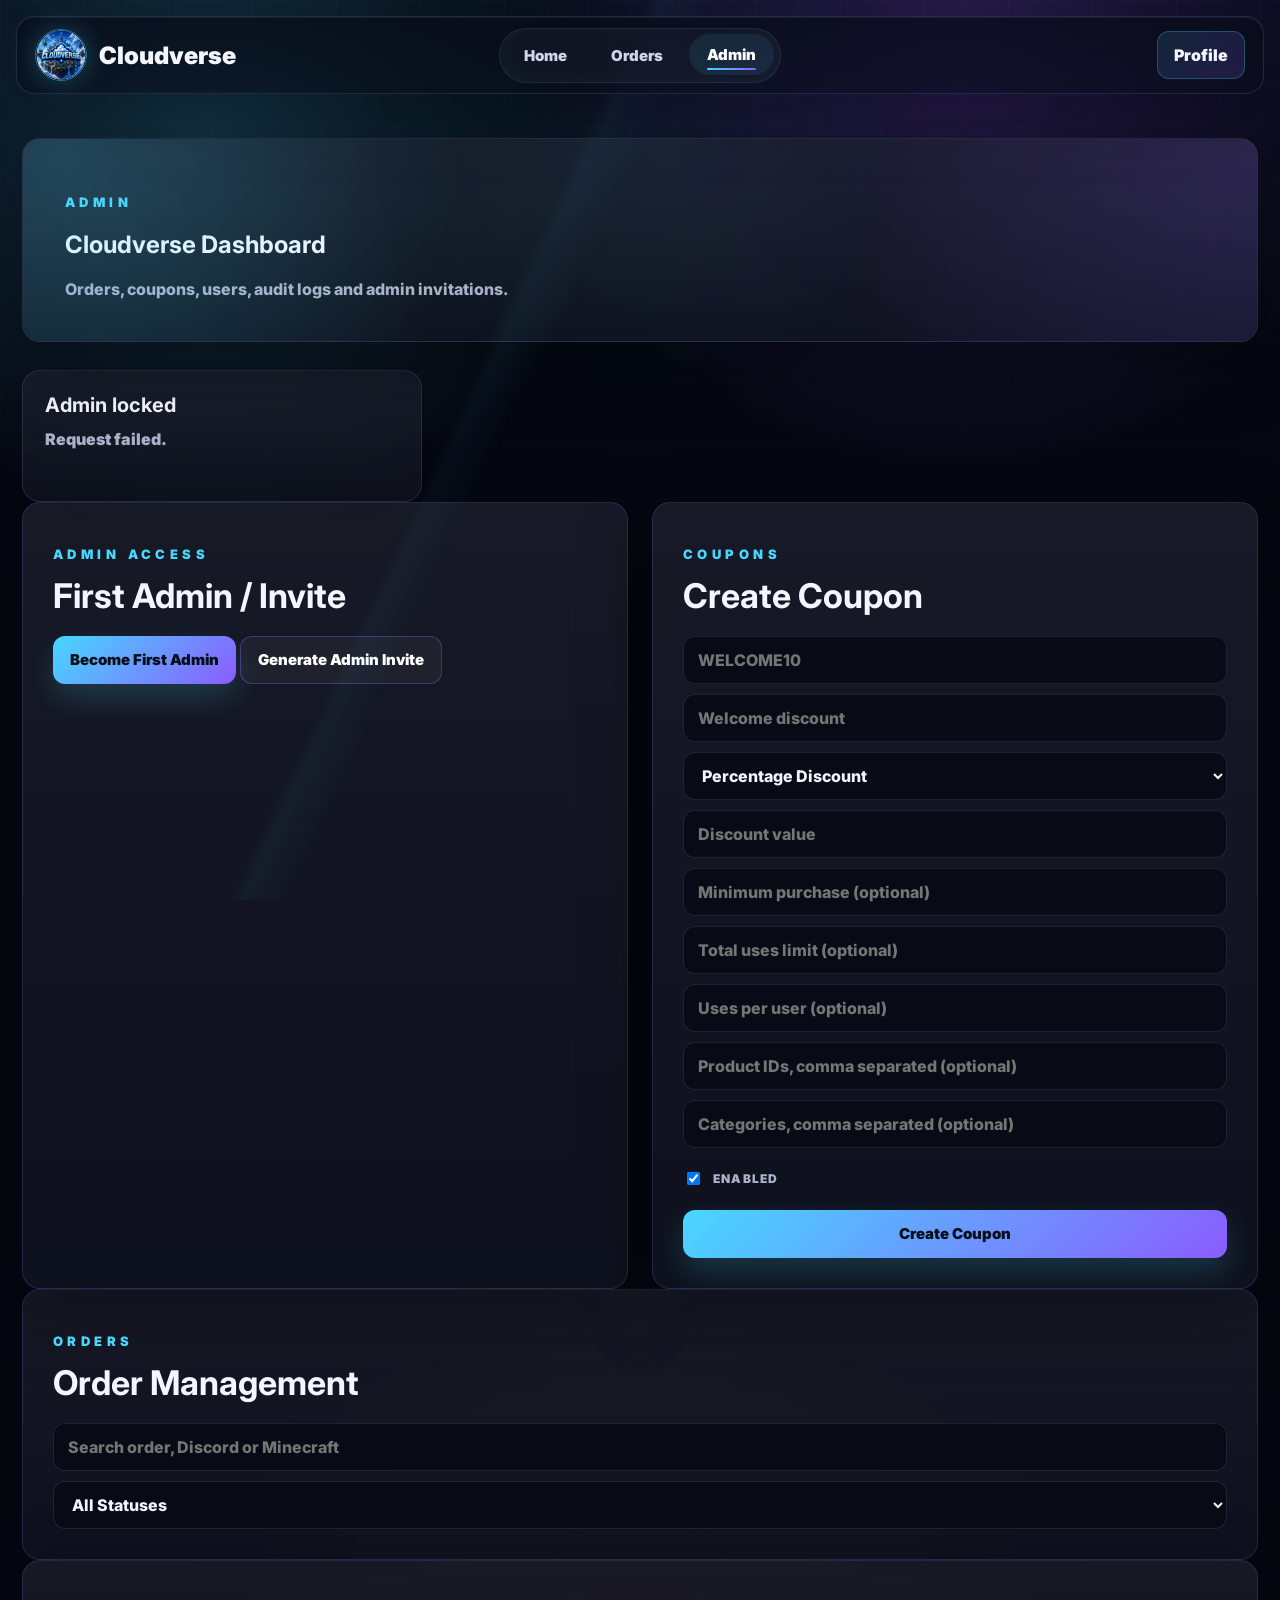
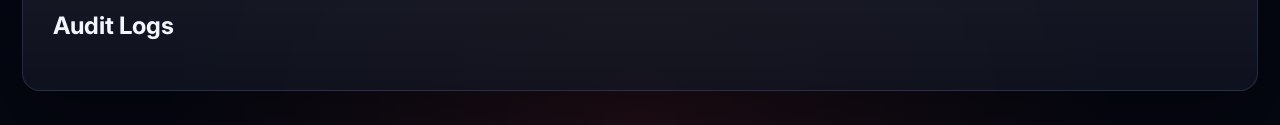
==== templates/admin.html @ 95e8208c "Add files via upload" ====
<!doctype html>
<html lang="en">
<head>
  <meta charset="utf-8">
  <meta name="viewport" content="width=device-width, initial-scale=1">
  <title>Cloudverse Admin</title>
  <link rel="preconnect" href="https://fonts.googleapis.com">
  <link rel="preconnect" href="https://fonts.gstatic.com" crossorigin>
  <link href="https://fonts.googleapis.com/css2?family=Inter:wght@500;700;800;900&display=swap" rel="stylesheet">
  <link rel="stylesheet" href="/static/styles.css?v=admin-1">
</head>
<body>
  <header class="topbar">
    <a class="brand" href="/"><img class="brand-logo" src="/static/assets/brand/cloudverse-logo-small.png" alt=""><span>Cloudverse</span></a>
    <nav class="nav-center"><a href="/">Home</a><a href="/orders">Orders</a><a class="active" href="/admin">Admin</a></nav>
    <div class="top-actions"><a class="cart-button" href="/profile">Profile</a></div>
  </header>
  <main class="profile-shell">
    <section class="profile-hero">
      <div>
        <p class="eyebrow">Admin</p>
        <h1>Cloudverse Dashboard</h1>
        <p class="profile-muted">Orders, coupons, users, audit logs and admin invitations.</p>
      </div>
    </section>
    <section class="future-grid" id="adminStats"></section>
    <section class="profile-grid">
      <article class="profile-panel">
        <div class="panel-head"><p class="panel-label">Admin Access</p><h2>First Admin / Invite</h2></div>
        <button class="primary-action" id="bootstrapAdmin">Become First Admin</button>
        <button class="ghost-action" id="createInvite">Generate Admin Invite</button>
        <p id="adminMessage" class="profile-muted"></p>
      </article>
      <article class="profile-panel">
        <div class="panel-head"><p class="panel-label">Coupons</p><h2>Create Coupon</h2></div>
        <form class="minecraft-form" id="couponForm">
          <input name="code" placeholder="WELCOME10" required>
          <input name="label" placeholder="Welcome discount" required>
          <select name="couponType" required>
            <option value="percentage">Percentage Discount</option>
            <option value="fixed">Fixed Rupees Discount</option>
            <option value="free_product">Free Product / Custom Discount</option>
          </select>
          <input name="value" type="number" min="0" placeholder="Discount value" required>
          <input name="minimumPurchase" type="number" min="0" placeholder="Minimum purchase (optional)">
          <input name="maxUses" type="number" min="1" placeholder="Total uses limit (optional)">
          <input name="maxUsesPerUser" type="number" min="1" placeholder="Uses per user (optional)">
          <input name="applicableProducts" placeholder="Product IDs, comma separated (optional)">
          <input name="applicableCategories" placeholder="Categories, comma separated (optional)">
          <label class="inline-check"><input name="enabled" type="checkbox" checked> Enabled</label>
          <button class="primary-action" type="submit">Create Coupon</button>
        </form>
      </article>
    </section>
    <section class="profile-panel">
      <div class="panel-head">
        <p class="panel-label">Orders</p>
        <h2>Order Management</h2>
      </div>
      <form class="minecraft-form admin-filter-bar" id="orderFilterForm">
        <input id="orderSearch" placeholder="Search order, Discord or Minecraft">
        <select id="orderStatusFilter">
          <option value="">All Statuses</option>
          <option value="pending">Pending</option>
          <option value="awaiting_staff">Awaiting Staff</option>
          <option value="paid">Paid</option>
          <option value="processing">Processing</option>
          <option value="completed">Completed</option>
          <option value="cancelled">Cancelled</option>
          <option value="refunded">Refunded</option>
        </select>
      </form>
      <div class="orders-list" id="adminOrders"></div>
    </section>
    <section class="profile-panel"><h2>Audit Logs</h2><div class="orders-list" id="auditLogs"></div></section>
  </main>
  <script src="/static/admin.js?v=admin-1"></script>
</body>
</html>
---- static/styles.css ----
:root {
  --bg: #050711;
  --panel: rgba(14, 18, 32, 0.86);
  --panel-2: rgba(20, 26, 44, 0.92);
  --line: rgba(138, 157, 255, 0.16);
  --line-strong: rgba(139, 109, 255, 0.34);
  --text: #f3f6ff;
  --muted: #a9b2c8;
  --blue: #48d7ff;
  --purple: #8b5cff;
  --violet: #c05cff;
  --green: #35f2ba;
  --gold: #ffd166;
  --red: #ff4d39;
  --radius: 14px;
  --shadow: 0 22px 70px rgba(0, 0, 0, 0.34);
}

* { box-sizing: border-box; }

html { scroll-behavior: smooth; }

body {
  margin: 0;
  min-height: 100vh;
  color: var(--text);
  font-family: Inter, system-ui, sans-serif;
  background:
    radial-gradient(circle at 16% 8%, rgba(72, 215, 255, 0.22), transparent 25rem),
    radial-gradient(circle at 75% 2%, rgba(139, 92, 255, 0.25), transparent 28rem),
    radial-gradient(circle at 50% 100%, rgba(255, 77, 57, 0.10), transparent 30rem),
    var(--bg);
  overflow-x: hidden;
}

body::before {
  content: "";
  position: fixed;
  inset: 0;
  pointer-events: none;
  background-image:
    linear-gradient(rgba(255,255,255,0.025) 1px, transparent 1px),
    linear-gradient(90deg, rgba(255,255,255,0.025) 1px, transparent 1px);
  background-size: 42px 42px;
  mask-image: linear-gradient(to bottom, rgba(0,0,0,0.8), transparent 74%);
}

body::after {
  content: "";
  position: fixed;
  inset: 0;
  pointer-events: none;
  background:
    radial-gradient(circle at 50% 16%, rgba(72,215,255,0.08), transparent 18rem),
    linear-gradient(115deg, transparent 0 38%, rgba(72,215,255,0.055) 39%, transparent 42% 100%);
  opacity: .8;
}

a { color: inherit; text-decoration: none; }

button, a {
  -webkit-tap-highlight-color: transparent;
}

.topbar {
  width: min(1500px, calc(100% - 32px));
  height: 78px;
  border: 1px solid rgba(138,157,255,0.18);
  border-radius: 18px;
  background: linear-gradient(180deg, rgba(8,12,25,0.78), rgba(8,12,25,0.58));
  backdrop-filter: blur(20px);
  display: grid;
  grid-template-columns: 1fr auto 1fr;
  align-items: center;
  padding: 0 18px;
  position: sticky;
  top: 16px;
  z-index: 10;
  margin: 16px auto 0;
  box-shadow: 0 18px 70px rgba(0,0,0,0.28), inset 0 1px 0 rgba(255,255,255,0.06);
}

.brand, .nav-center, .cart-button, .top-actions { display: flex; align-items: center; }

.brand { grid-column: 1; grid-row: 1; }
.nav-center { grid-column: 2; grid-row: 1; }
.top-actions { grid-column: 3; grid-row: 1; }

.brand {
  gap: 12px;
  font-size: 24px;
  font-weight: 900;
  letter-spacing: 0;
}

.logo-mark {
  width: 46px;
  height: 46px;
  position: relative;
  border-radius: 14px;
  background: linear-gradient(135deg, #65efff, #8061ff 48%, #ff4d39);
  box-shadow: 0 0 28px rgba(72, 215, 255, 0.22), 0 0 34px rgba(139, 92, 255, 0.28);
  display: grid;
  place-items: center;
  flex: 0 0 auto;
}

.logo-mark.small {
  width: 40px;
  height: 40px;
  border-radius: 12px;
}

.logo-cloud {
  position: absolute;
  width: 30px;
  height: 15px;
  border-radius: 999px;
  background: rgba(255,255,255,0.34);
  transform: translateY(-5px);
}

.logo-cloud::before,
.logo-cloud::after {
  content: "";
  position: absolute;
  bottom: 5px;
  border-radius: 50%;
  background: rgba(255,255,255,0.34);
}

.logo-cloud::before { width: 16px; height: 16px; left: 4px; }
.logo-cloud::after { width: 20px; height: 20px; right: 3px; }

.logo-core {
  z-index: 1;
  width: 28px;
  height: 28px;
  border-radius: 9px;
  display: grid;
  place-items: center;
  background: #071018;
  color: #66efff;
  font-weight: 900;
}

.brand-logo {
  width: 52px;
  max-width: 64px;
  height: auto;
  border-radius: 50%;
  border: 1px solid rgba(72,215,255,0.5);
  box-shadow: 0 0 26px rgba(72,215,255,0.26);
  flex: 0 0 auto;
}

.nav-center {
  gap: 8px;
  padding: 6px;
  border: 1px solid rgba(255,255,255,0.08);
  border-radius: 999px;
  background: rgba(255,255,255,0.035);
  box-shadow: inset 0 0 22px rgba(72,215,255,0.035);
}

.nav-center a {
  position: relative;
  color: #cfd6e9;
  font-weight: 900;
  font-size: 15px;
  padding: 11px 18px;
  border-radius: 999px;
  transition: color .2s ease, background .2s ease, transform .2s ease;
}

.nav-center a:hover,
.nav-center a.active {
  color: #fff;
  background: rgba(72,215,255,0.09);
  transform: translateY(-1px);
}

.nav-center a.active::after {
  content: "";
  position: absolute;
  left: 18px;
  right: 18px;
  bottom: 5px;
  height: 2px;
  border-radius: 99px;
  background: linear-gradient(90deg, var(--blue), var(--purple));
}

.menu-button {
  display: none;
  grid-column: 2;
  grid-row: 1;
  width: 44px;
  height: 44px;
  border: 1px solid var(--line);
  border-radius: 12px;
  background: rgba(255,255,255,0.045);
  color: var(--text);
  cursor: pointer;
}

.menu-button span {
  display: block;
  width: 20px;
  height: 2px;
  margin: 5px auto;
  border-radius: 99px;
  background: currentColor;
  transition: transform .2s ease, opacity .2s ease;
}

.menu-button.open span:nth-child(1) { transform: translateY(7px) rotate(45deg); }
.menu-button.open span:nth-child(2) { opacity: 0; }
.menu-button.open span:nth-child(3) { transform: translateY(-7px) rotate(-45deg); }

.top-actions {
  justify-self: end;
  gap: 12px;
  align-items: center;
}

.auth-menu {
  position: relative;
  display: flex;
  align-items: center;
}

.login-button[hidden],
.user-button[hidden],
.user-dropdown[hidden] {
  display: none !important;
}

.login-button,
.user-button {
  min-height: 50px;
  border: 1px solid rgba(139,92,255,0.32);
  border-radius: 12px;
  background: rgba(255,255,255,0.045);
  color: var(--text);
  display: inline-flex;
  align-items: center;
  justify-content: center;
  gap: 12px;
  padding: 0 14px;
  font: inherit;
  font-weight: 900;
  line-height: 1;
  white-space: nowrap;
  cursor: pointer;
  transition: transform .2s ease, border-color .2s ease, box-shadow .2s ease, background .2s ease;
}

.login-button:hover,
.user-button:hover,
.user-button.open {
  transform: translateY(-2px);
  border-color: rgba(72,215,255,0.52);
  background: rgba(72,215,255,0.08);
  box-shadow: 0 0 28px rgba(139,92,255,0.18);
}

.user-button img {
  width: 42px;
  height: 42px;
  border-radius: 50%;
  object-fit: cover;
  border: 1px solid rgba(72,215,255,0.46);
  flex: 0 0 auto;
}

#userName {
  display: inline-flex;
  align-items: center;
  max-width: 170px;
  overflow: hidden;
  text-overflow: ellipsis;
  line-height: 1;
}

.dropdown-caret {
  width: 8px;
  height: 8px;
  flex: 0 0 auto;
  border-right: 2px solid currentColor;
  border-bottom: 2px solid currentColor;
  transform: rotate(45deg) translateY(-1px);
  opacity: .8;
}

.user-dropdown {
  position: absolute;
  top: calc(100% + 10px);
  right: 0;
  min-width: 170px;
  border: 1px solid var(--line);
  border-radius: 12px;
  background: rgba(10,14,28,0.98);
  box-shadow: var(--shadow);
  padding: 8px;
  z-index: 12;
}

.user-dropdown a {
  display: flex;
  align-items: center;
  justify-content: space-between;
  gap: 14px;
  padding: 11px 12px;
  border-radius: 9px;
  color: #dce5ff;
  font-weight: 900;
  transition: background .2s ease, color .2s ease;
}

.user-dropdown a:hover {
  background: rgba(72,215,255,0.10);
  color: #fff;
}

.user-dropdown span {
  color: var(--muted);
  font-size: 11px;
  text-transform: uppercase;
  letter-spacing: .08em;
}

.cart-button {
  justify-self: end;
  gap: 10px;
  border: 1px solid rgba(72,215,255,0.26);
  background: linear-gradient(135deg, rgba(72,215,255,0.12), rgba(139,92,255,0.18));
  color: var(--text);
  border-radius: 12px;
  min-height: 48px;
  padding: 0 16px;
  font: inherit;
  font-weight: 900;
  cursor: pointer;
  box-shadow: 0 0 0 rgba(72,215,255,0);
  transition: transform .2s ease, box-shadow .2s ease, border-color .2s ease;
}

.cart-button:hover {
  transform: translateY(-2px);
  border-color: rgba(72,215,255,0.56);
  box-shadow: 0 0 28px rgba(72,215,255,0.18);
}

.cart-icon {
  width: 22px;
  height: 18px;
  border: 2px solid currentColor;
  border-top: 0;
  border-radius: 0 0 4px 4px;
  position: relative;
}

.cart-icon::before {
  content: "";
  position: absolute;
  left: -4px;
  top: -7px;
  width: 12px;
  height: 8px;
  border-top: 2px solid currentColor;
  border-left: 2px solid currentColor;
  transform: skewX(18deg);
}

.cart-icon::after {
  content: "";
  position: absolute;
  left: 3px;
  right: 3px;
  bottom: -7px;
  height: 4px;
  background:
    radial-gradient(circle at left center, currentColor 0 2px, transparent 2.5px),
    radial-gradient(circle at right center, currentColor 0 2px, transparent 2.5px);
}

main {
  max-width: 1580px;
  margin: 0 auto;
  padding: 34px 22px 34px;
  animation: pageIn .55s ease both;
}

.hero {
  position: relative;
  min-height: 64vh;
  display: grid;
  grid-template-columns: 1fr;
  gap: clamp(24px, 4vw, 58px);
  align-items: center;
  justify-items: center;
  text-align: center;
  margin-bottom: 34px;
  padding: clamp(40px, 6vw, 74px);
  border: 1px solid var(--line);
  border-radius: 22px;
  overflow: hidden;
  background:
    linear-gradient(180deg, rgba(8,12,24,0.94), rgba(7,11,23,0.78)),
    radial-gradient(circle at 50% 28%, rgba(72,215,255,0.17), transparent 19rem),
    radial-gradient(circle at 65% 60%, rgba(139,92,255,0.12), transparent 21rem);
  box-shadow: var(--shadow);
}

.hero::before {
  content: "";
  position: absolute;
  inset: -45%;
  background:
    conic-gradient(from 90deg, transparent, rgba(72,215,255,0.14), transparent, rgba(139,92,255,0.18), transparent);
  animation: heroSpin 18s linear infinite;
}

.hero::after {
  content: "";
  position: absolute;
  inset: 0;
  background:
    linear-gradient(108deg, transparent 0 36%, rgba(72,215,255,0.13) 37%, transparent 39% 100%),
    linear-gradient(78deg, transparent 0 62%, rgba(139,92,255,0.10) 63%, transparent 65% 100%),
    linear-gradient(90deg, rgba(255,255,255,0.055) 1px, transparent 1px),
    linear-gradient(rgba(255,255,255,0.05) 1px, transparent 1px);
  background-size: 56px 56px;
  opacity: 0.22;
  animation: lightSweep 7s ease-in-out infinite;
}

.hero-content {
  position: relative;
  z-index: 1;
  max-width: 870px;
  animation: fadeUp .65s ease .08s both;
}

.hero-logo-wrap {
  position: relative;
  z-index: 1;
  width: 128px;
  max-width: 128px;
  display: inline-grid;
  place-items: center;
  animation: floatLogo 5.8s ease-in-out infinite;
  margin-bottom: 10px;
  order: -1;
}

.hero-logo-wrap::before {
  content: "";
  position: absolute;
  width: 148px;
  max-width: 148px;
  aspect-ratio: 1;
  border-radius: 50%;
  background: radial-gradient(circle, rgba(72,215,255,0.34), rgba(139,92,255,0.12) 45%, transparent 70%);
  filter: blur(18px);
  animation: logoGlow 3.8s ease-in-out infinite;
}

.hero-logo {
  position: relative;
  width: 128px;
  max-width: 128px;
  height: auto;
  object-fit: contain;
  border-radius: 50%;
  box-shadow: 0 0 24px rgba(72,215,255,0.22), 0 16px 42px rgba(0,0,0,0.24);
}

.eyebrow, .panel-label {
  color: var(--blue);
  text-transform: uppercase;
  letter-spacing: 0.34em;
  font-size: 13px;
  font-weight: 900;
}

.hero h1 {
  margin: 10px 0 14px;
  font-size: clamp(42px, 5.8vw, 72px);
  line-height: 0.98;
  letter-spacing: 0;
}

.hero-copy {
  color: #c2c9dc;
  font-size: clamp(17px, 2vw, 22px);
  line-height: 1.55;
  margin: 0;
  max-width: 780px;
}

.cloud-particles {
  position: absolute;
  inset: 0;
  pointer-events: none;
  overflow: hidden;
  z-index: 1;
}

.cloud-particles span {
  position: absolute;
  width: 5px;
  height: 5px;
  border-radius: 50%;
  background: rgba(72,215,255,0.64);
  box-shadow: 0 0 18px rgba(72,215,255,0.7);
  animation: particleFloat 7s ease-in-out infinite;
}

.cloud-particles span:nth-child(1) { left: 12%; top: 28%; animation-delay: 0s; }
.cloud-particles span:nth-child(2) { left: 26%; top: 72%; animation-delay: 1.2s; }
.cloud-particles span:nth-child(3) { right: 18%; top: 32%; animation-delay: 2.1s; }
.cloud-particles span:nth-child(4) { right: 30%; bottom: 18%; animation-delay: 3s; }

.primary-action,
.ghost-action {
  position: relative;
  overflow: hidden;
}

.primary-action:hover,
.ghost-action:hover {
  transform: translateY(-2px);
  box-shadow: 0 0 34px rgba(139,92,255,0.22);
}

.layout {
  display: grid;
  grid-template-columns: 310px 1fr;
  gap: 30px;
}

.sidebar {
  display: flex;
  flex-direction: column;
  gap: 18px;
  animation: fadeUp .65s ease .14s both;
}

.feature-card {
  min-height: 124px;
  border: 1px solid rgba(255,255,255,0.12);
  border-radius: var(--radius);
  color: #fff;
  background:
    linear-gradient(135deg, rgba(72,215,255,0.13), rgba(139,92,255,0.20)),
    #101525;
  box-shadow: inset 0 0 38px rgba(255,255,255,0.035), 0 18px 45px rgba(0,0,0,0.2);
  cursor: pointer;
  text-align: center;
  transition: transform .2s ease, border-color .2s ease, box-shadow .2s ease;
}

.feature-card span {
  display: block;
  color: #fff;
  text-shadow: 0 4px 0 rgba(0,0,0,0.22), 0 0 18px rgba(72,215,255,0.18);
  font-size: clamp(32px, 4vw, 44px);
  line-height: 1;
  font-weight: 900;
  text-transform: uppercase;
}

.feature-card:nth-child(2) { background: linear-gradient(135deg, rgba(255,209,102,0.2), rgba(72,215,255,0.18)), #101525; }
.feature-card:nth-child(3) { background: linear-gradient(135deg, rgba(139,92,255,0.26), rgba(255,77,57,0.16)), #101525; }

.feature-card:hover,
.feature-card.active {
  transform: translateY(-3px);
  border-color: rgba(72,215,255,0.46);
  box-shadow: 0 22px 56px rgba(72,215,255,0.11), inset 0 0 44px rgba(255,255,255,0.05);
}

.content {
  min-width: 0;
  animation: fadeUp .65s ease .2s both;
}

.section-head {
  display: flex;
  align-items: end;
  justify-content: space-between;
  margin-bottom: 18px;
}

.section-head h2 {
  font-size: clamp(28px, 3vw, 38px);
  margin: 0;
}

.section-head span {
  color: #96a1bd;
  font-weight: 800;
}

.products {
  display: grid;
  grid-template-columns: repeat(3, minmax(0, 1fr));
  gap: 22px;
}

.product-card {
  position: relative;
  overflow: hidden;
  cursor: pointer;
  border: 1px solid rgba(138,157,255,0.18);
  border-radius: var(--radius);
  background: linear-gradient(180deg, rgba(255,255,255,0.055), rgba(255,255,255,0.018));
  box-shadow: 0 18px 48px rgba(0,0,0,0.24), inset 0 1px 0 rgba(255,255,255,0.04);
  transition: transform .22s ease, border-color .22s ease, box-shadow .22s ease;
}

.product-card::before {
  content: "";
  position: absolute;
  inset: 0;
  pointer-events: none;
  background: linear-gradient(135deg, rgba(72,215,255,0.12), transparent 38%, rgba(139,92,255,0.12));
  opacity: 0;
  transition: opacity .22s ease;
  z-index: 1;
}

.product-card:hover {
  transform: translateY(-8px);
  border-color: rgba(72,215,255,0.42);
  box-shadow: 0 30px 80px rgba(0,0,0,0.34), 0 0 42px rgba(139,92,255,0.12);
}

.product-card:hover::before { opacity: 1; }

.product-badge {
  position: absolute;
  z-index: 2;
  top: 14px;
  left: 14px;
  padding: 7px 10px;
  border-radius: 999px;
  background: linear-gradient(135deg, var(--gold), #ff8d4d);
  color: #11131d;
  font-size: 12px;
  font-weight: 900;
  text-transform: uppercase;
  letter-spacing: 0.06em;
  box-shadow: 0 12px 28px rgba(0,0,0,0.24);
}

.product-badge.badge-sale {
  background: linear-gradient(135deg, var(--green), var(--blue));
}

.product-badge.badge-limited {
  background: linear-gradient(135deg, var(--purple), var(--violet));
  color: #fff;
}

.product-badge.badge-new {
  background: linear-gradient(135deg, var(--blue), #e7fbff);
}

.product-badge.badge-popular {
  background: linear-gradient(135deg, var(--gold), #ff8d4d);
}

.art {
  height: 282px;
  background:
    radial-gradient(circle at 50% 18%, rgba(72,215,255,0.16), transparent 36%),
    linear-gradient(180deg, #1a2030, #101421);
  display: grid;
  place-items: center;
  position: relative;
  overflow: hidden;
}

.art::after {
  content: "";
  position: absolute;
  inset: auto 12% 0;
  height: 42px;
  background: radial-gradient(ellipse, rgba(72,215,255,0.18), transparent 68%);
  filter: blur(10px);
}

.product-image {
  max-width: 88%;
  max-height: 240px;
  object-fit: contain;
  filter: drop-shadow(0 26px 30px rgba(0,0,0,0.46));
  transition: transform .25s ease;
}

.product-card:hover .product-image { transform: scale(1.04); }

.product-image.coins { max-height: 210px; }
.product-image.warrior { max-height: 255px; }

.product-image.champion,
.product-image.radiant,
.product-image.daddy,
.product-image.custom {
  width: 100%;
  height: 100%;
  max-width: none;
  max-height: none;
  object-fit: cover;
}

.rank-badge {
  width: 168px;
  height: 168px;
  border-radius: 28px;
  display: grid;
  place-items: center;
  transform: rotate(-8deg);
  box-shadow: 0 26px 50px rgba(0,0,0,0.34), inset 0 -20px 40px rgba(0,0,0,0.22);
}

.rank-badge::after {
  content: attr(data-text);
  font-size: 34px;
  font-weight: 900;
  color: #fff;
  text-shadow: 0 5px 0 rgba(0,0,0,0.22);
}

.warrior { background: linear-gradient(135deg, #737b8f, #2ff0b5); }
.champion { background: linear-gradient(135deg, #ff321f, #ffbe45); }
.radiant { background: linear-gradient(135deg, #7c4dff, #35f4ff); }
.daddy { background: linear-gradient(135deg, #ffde59, #ff321f); }
.custom { background: linear-gradient(135deg, #ffffff, #7c4dff 45%, #ff321f); }
.coins { background: linear-gradient(135deg, #ffbd2f, #7b4b07); }

.product-info {
  position: relative;
  z-index: 2;
  padding: 23px;
}

.product-info h3 {
  margin: 0 0 10px;
  font-size: 22px;
  line-height: 1.15;
}

.product-info p {
  margin: 0 0 24px;
  color: var(--muted);
  line-height: 1.5;
}

.price-row {
  display: flex;
  align-items: center;
  gap: 12px;
}

.price-row strong { color: var(--green); font-size: 21px; }
.price-row span { color: #8e98b2; font-weight: 900; }

.footer {
  max-width: 1580px;
  margin: 40px auto 0;
  padding: 34px 22px 42px;
  border: 1px solid var(--line);
  border-radius: 22px 22px 0 0;
  background: linear-gradient(180deg, rgba(12,17,33,0.74), rgba(7,10,20,0.86));
  display: grid;
  grid-template-columns: 1.4fr .8fr .8fr 1fr;
  align-items: start;
  gap: 26px;
  color: #9ca8c3;
}

.footer-brand {
  display: flex;
  align-items: center;
  gap: 14px;
}

.footer-brand strong {
  display: block;
  color: var(--text);
  font-size: 20px;
}

.footer-brand p {
  margin: 4px 0 0;
  color: var(--muted);
}

.footer-column,
.server-ip {
  display: grid;
  gap: 10px;
}

.footer-column h3,
.server-ip h3 {
  margin: 0 0 4px;
  color: var(--text);
  font-size: 14px;
  text-transform: uppercase;
  letter-spacing: .14em;
}

.footer-column a {
  color: var(--muted);
  font-weight: 800;
  transition: color .2s ease, transform .2s ease;
}

.footer-column a:hover {
  color: #fff;
  transform: translateX(3px);
}

.copyright {
  grid-column: 1 / -1;
  margin: 0;
  color: #7f8aa4;
  font-size: 14px;
}

.ip-box {
  display: grid;
  grid-template-columns: 1fr auto;
  gap: 8px;
  border: 1px solid var(--line);
  border-radius: 12px;
  background: rgba(255,255,255,0.04);
  padding: 8px;
}

.ip-box code {
  display: flex;
  align-items: center;
  color: var(--blue);
  font-weight: 900;
  overflow: hidden;
  text-overflow: ellipsis;
}

.ip-box button {
  min-height: 36px;
  border: 1px solid rgba(72,215,255,0.28);
  border-radius: 9px;
  background: rgba(72,215,255,0.10);
  color: #fff;
  font: inherit;
  font-weight: 900;
  cursor: pointer;
}

#copyIpMessage {
  min-height: 18px;
  margin: 0;
  color: var(--green);
  font-size: 13px;
}

.modal-backdrop {
  position: fixed;
  inset: 0;
  background: rgba(0,0,0,0.72);
  backdrop-filter: blur(5px);
  z-index: 20;
  transition: opacity .22s ease;
}

.modal {
  position: fixed;
  z-index: 21;
  left: 50%;
  top: 50%;
  transform: translate(-50%, -50%);
  width: min(940px, calc(100vw - 28px));
  max-height: calc(100vh - 40px);
  overflow: auto;
  background: #0f1423;
  border: 1px solid var(--line-strong);
  border-radius: 18px;
  display: grid;
  grid-template-columns: 360px 1fr;
  box-shadow: var(--shadow);
  animation: modalIn .18s ease both;
}

.small-modal {
  display: block;
  width: min(660px, calc(100vw - 28px));
  padding: 30px;
}

.cart-drawer {
  position: fixed;
  z-index: 21;
  top: 0;
  right: 0;
  width: min(460px, 100vw);
  height: 100vh;
  padding: 28px;
  overflow: auto;
  background:
    linear-gradient(180deg, rgba(16,23,43,0.98), rgba(8,11,22,0.98)),
    #0c1020;
  border-left: 1px solid var(--line-strong);
  box-shadow: -28px 0 80px rgba(0,0,0,0.45);
  animation: cartSlideIn .24s ease both;
}

.cart-drawer[hidden] {
  display: none;
}

.cart-drawer-head {
  padding-right: 44px;
}

.cart-drawer h2 {
  margin: 6px 0 18px;
  font-size: 34px;
}

.modal[hidden], .modal-backdrop[hidden] { display: none; }

.modal-close {
  position: absolute;
  top: 12px;
  right: 12px;
  width: 38px;
  height: 38px;
  border-radius: 10px;
  border: 1px solid var(--line);
  background: rgba(255,255,255,0.055);
  color: #fff;
  font-size: 24px;
  cursor: pointer;
  transition: transform .2s ease, border-color .2s ease;
}

.modal-close:hover {
  transform: rotate(6deg);
  border-color: rgba(72,215,255,0.42);
}

.modal-art {
  min-height: 360px;
  display: grid;
  place-items: center;
  background: radial-gradient(circle at 50% 18%, rgba(72,215,255,0.14), transparent 42%), #151b2b;
}

.modal-body { padding: 38px; }
.modal-body h2 { margin: 0 0 12px; font-size: 36px; line-height: 1.05; }
.modal-body p { color: var(--muted); line-height: 1.55; }
.modal-body li { margin: 10px 0; color: #dbe2f4; }

.price-line {
  display: flex;
  gap: 16px;
  align-items: baseline;
  margin: 24px 0;
}

.price-line strong { color: var(--green); font-size: 28px; }
.price-line span { color: #a4aec8; font-weight: 900; }

.modal-actions { display: flex; gap: 12px; flex-wrap: wrap; }

.primary-action, .ghost-action {
  display: inline-flex;
  align-items: center;
  justify-content: center;
  min-height: 48px;
  border-radius: 12px;
  padding: 0 17px;
  font-weight: 900;
  font-family: inherit;
  font-size: 15px;
  cursor: pointer;
  transition: transform .2s ease, box-shadow .2s ease, border-color .2s ease;
}

.primary-action {
  background: linear-gradient(135deg, var(--blue), var(--purple));
  color: #071018;
  border: 0;
  box-shadow: 0 14px 30px rgba(72,215,255,0.18);
}

.ghost-action {
  border: 1px solid var(--line-strong);
  color: #fff;
  background: rgba(255,255,255,0.045);
}

.primary-action:disabled { opacity: 0.48; cursor: not-allowed; }

.cart-items {
  display: grid;
  gap: 10px;
  margin: 18px 0;
}

.cart-line {
  display: grid;
  grid-template-columns: 64px 1fr;
  align-items: center;
  gap: 12px;
  border: 1px solid var(--line);
  border-radius: 12px;
  padding: 13px;
  background: rgba(255,255,255,0.04);
}

.cart-line-image {
  width: 64px;
  height: 64px;
  border-radius: 12px;
  object-fit: cover;
  background: #151b2b;
  border: 1px solid rgba(255,255,255,0.08);
}

.cart-line-info {
  min-width: 0;
}

.cart-line strong,
.cart-line span { display: block; }

.cart-line span,
.cart-note,
.coupon-message,
.empty-cart { color: var(--muted); }

.cart-line-actions {
  grid-column: 1 / -1;
  display: flex;
  gap: 8px;
  flex-wrap: wrap;
  justify-content: end;
}

.cart-line-actions button {
  min-height: 32px;
  border: 1px solid var(--line);
  border-radius: 9px;
  background: rgba(255,255,255,0.055);
  color: var(--text);
  font: inherit;
  font-weight: 900;
  cursor: pointer;
}

.cart-line-actions span {
  min-width: 34px;
  min-height: 32px;
  display: inline-flex;
  align-items: center;
  justify-content: center;
  border-radius: 9px;
  background: rgba(72,215,255,0.10);
  color: var(--text);
  font-weight: 900;
}

.coupon-row {
  display: grid;
  grid-template-columns: 1fr auto;
  gap: 10px;
  margin-top: 16px;
}

.coupon-row input {
  min-height: 48px;
  border-radius: 12px;
  border: 1px solid var(--line);
  background: #080b15;
  color: var(--text);
  padding: 0 14px;
  font: inherit;
  font-weight: 800;
}

.cart-total {
  display: grid;
  grid-template-columns: 1fr auto;
  gap: 10px 18px;
  border-top: 1px solid var(--line);
  border-bottom: 1px solid var(--line);
  padding: 16px 0;
  margin: 16px 0;
}

.cart-total span { color: var(--muted); }
.cart-total strong { color: var(--green); }

.cart-actions {
  display: grid;
  grid-template-columns: 1fr;
  gap: 10px;
  margin-top: 18px;
}

@keyframes pageIn {
  from { opacity: 0; transform: translateY(10px); }
  to { opacity: 1; transform: translateY(0); }
}

@keyframes fadeUp {
  from { opacity: 0; transform: translateY(16px); }
  to { opacity: 1; transform: translateY(0); }
}

@keyframes modalIn {
  from { opacity: 0; transform: translate(-50%, -48%) scale(0.98); }
  to { opacity: 1; transform: translate(-50%, -50%) scale(1); }
}

@keyframes heroSpin {
  to { transform: rotate(360deg); }
}

@keyframes lightSweep {
  0%, 100% { transform: translateX(-2%); opacity: .16; }
  50% { transform: translateX(2%); opacity: .28; }
}

@keyframes floatLogo {
  0%, 100% { transform: translateY(0); }
  50% { transform: translateY(-12px); }
}

@keyframes particleFloat {
  0%, 100% { transform: translate3d(0, 0, 0); opacity: .25; }
  50% { transform: translate3d(18px, -18px, 0); opacity: .9; }
}

@keyframes logoGlow {
  0%, 100% { opacity: .56; }
  50% { opacity: .9; }
}

@keyframes cartSlideIn {
  from { transform: translateX(100%); }
  to { transform: translateX(0); }
}

@media (prefers-reduced-motion: reduce) {
  *, *::before, *::after {
    animation-duration: .01ms !important;
    animation-iteration-count: 1 !important;
    scroll-behavior: auto !important;
    transition-duration: .01ms !important;
  }
}

@media (max-width: 1040px) {
  .hero {
    grid-template-columns: 1fr;
  }

  .hero-logo-wrap {
    order: -1;
  }

  .layout { grid-template-columns: 1fr; }
  .sidebar { display: grid; grid-template-columns: repeat(3, 1fr); }
  .products { grid-template-columns: repeat(2, minmax(0, 1fr)); }
  .footer { grid-template-columns: 1fr 1fr; }
}

@media (max-width: 760px) {
  .topbar {
    grid-template-columns: 1fr auto auto;
    padding: 0 14px;
  }

  .menu-button { display: block; }
  .top-actions {
    gap: 8px;
    grid-column: 3;
    grid-row: 1;
    align-items: center;
  }

  .nav-center {
    position: absolute;
    top: calc(100% + 10px);
    left: 14px;
    right: 14px;
    display: none;
    flex-direction: column;
    align-items: stretch;
    border-radius: 16px;
    padding: 10px;
    background: rgba(10,14,28,0.96);
    box-shadow: var(--shadow);
  }

  .nav-center.open { display: flex; }
  .nav-center a { text-align: center; }

  .brand span:last-child { display: none; }
  .brand-logo { width: 48px; max-width: 64px; height: auto; }
  .login-button {
    min-height: 42px;
    padding: 0 11px;
    white-space: nowrap;
  }
  .user-button {
    min-height: 46px;
    gap: 8px;
    padding: 0 10px;
  }
  .user-button img {
    width: 40px;
    height: 40px;
  }
  #userName {
    max-width: 92px;
  }
  .cart-button { padding: 0 12px; }
  .cart-button span:last-child { display: none; }
  .hero { min-height: 62vh; padding: 30px 24px; }
  .hero-logo { width: 160px; max-width: 180px; height: auto; object-fit: contain; }
  .hero h1 { font-size: 40px; }
  .hero-copy { font-size: 16px; }
  .sidebar, .products { grid-template-columns: 1fr; }
  .modal { grid-template-columns: 1fr; }
  .modal-art { min-height: 260px; }
  .coupon-row { grid-template-columns: 1fr; }
  .cart-drawer {
    width: 100vw;
    padding: 24px 18px;
  }
  .cart-line { align-items: center; }
  .footer { grid-template-columns: 1fr; border-radius: 18px 18px 0 0; }
}

.hero .hero-logo-wrap {
  width: 128px !important;
  max-width: 128px !important;
}

.hero .hero-logo {
  width: 128px !important;
  max-width: 128px !important;
  height: auto !important;
  object-fit: contain !important;
}

.topbar .brand-logo {
  width: 52px !important;
  max-width: 64px !important;
  height: auto !important;
  object-fit: contain !important;
}

.profile-shell {
  max-width: 1320px;
  padding-top: 44px;
}

.profile-hero,
.profile-panel,
.future-grid article {
  border: 1px solid var(--line);
  border-radius: 18px;
  background:
    linear-gradient(180deg, rgba(255,255,255,0.06), rgba(255,255,255,0.025)),
    rgba(10,14,28,0.74);
  box-shadow: var(--shadow);
}

.profile-hero {
  position: relative;
  overflow: hidden;
  display: grid;
  grid-template-columns: 1.2fr .8fr;
  gap: 28px;
  align-items: center;
  padding: clamp(26px, 4vw, 42px);
  margin-bottom: 28px;
}

.profile-hero::before {
  content: "";
  position: absolute;
  inset: -40%;
  background:
    radial-gradient(circle at 24% 26%, rgba(72,215,255,0.22), transparent 25rem),
    radial-gradient(circle at 78% 30%, rgba(139,92,255,0.18), transparent 26rem);
  pointer-events: none;
}

.profile-identity,
.profile-stat-row {
  position: relative;
  z-index: 1;
}

.profile-identity {
  display: flex;
  align-items: center;
  gap: 22px;
  min-width: 0;
}

.profile-avatar {
  width: clamp(86px, 12vw, 132px);
  height: clamp(86px, 12vw, 132px);
  border-radius: 24px;
  object-fit: cover;
  border: 1px solid rgba(72,215,255,0.48);
  box-shadow: 0 0 34px rgba(72,215,255,0.2), 0 18px 42px rgba(0,0,0,0.28);
  flex: 0 0 auto;
}

.profile-identity h1 {
  margin: 8px 0;
  font-size: clamp(32px, 5vw, 56px);
  line-height: 1;
}

.profile-muted {
  margin: 0;
  color: var(--muted);
  font-weight: 800;
}

.profile-stat-row {
  display: grid;
  grid-template-columns: repeat(3, minmax(0, 1fr));
  gap: 12px;
}

.profile-stat-row article {
  min-height: 112px;
  border: 1px solid rgba(255,255,255,0.1);
  border-radius: 14px;
  background: rgba(255,255,255,0.045);
  display: grid;
  align-content: center;
  gap: 8px;
  padding: 18px;
}

.profile-stat-row span,
.detail-list dt {
  color: var(--muted);
  font-size: 12px;
  font-weight: 900;
  letter-spacing: .1em;
  text-transform: uppercase;
}

.profile-stat-row strong {
  color: var(--green);
  font-size: clamp(22px, 3vw, 30px);
}

.profile-grid {
  display: grid;
  grid-template-columns: 1fr 1fr;
  gap: 24px;
}

.profile-panel {
  padding: clamp(22px, 3vw, 30px);
}

.panel-head h2 {
  margin: 6px 0 20px;
  font-size: clamp(24px, 3vw, 34px);
}

.detail-list {
  display: grid;
  gap: 14px;
  margin: 0;
}

.detail-list div {
  display: grid;
  grid-template-columns: 170px 1fr;
  gap: 18px;
  align-items: center;
  border-bottom: 1px solid var(--line);
  padding-bottom: 14px;
}

.detail-list dd {
  margin: 0;
  color: #e8edff;
  font-weight: 900;
  min-width: 0;
  overflow-wrap: anywhere;
}

.minecraft-card {
  display: flex;
  align-items: center;
  gap: 16px;
  border: 1px solid rgba(72,215,255,0.18);
  border-radius: 14px;
  background: rgba(72,215,255,0.055);
  padding: 16px;
  margin-bottom: 18px;
}

.minecraft-head-frame {
  width: 82px;
  height: 82px;
  border-radius: 16px;
  border: 1px solid rgba(72,215,255,0.35);
  display: grid;
  place-items: center;
  background: #0b1020;
  overflow: hidden;
  flex: 0 0 auto;
}

.minecraft-head-frame img {
  width: 72px;
  height: 72px;
  object-fit: contain;
}

.minecraft-card strong,
.minecraft-card span {
  display: block;
}

.minecraft-card strong {
  font-size: 20px;
}

.minecraft-card span {
  color: var(--muted);
  margin-top: 6px;
  overflow-wrap: anywhere;
}

.minecraft-form {
  display: grid;
  gap: 10px;
}

.minecraft-form label {
  color: var(--muted);
  font-size: 12px;
  font-weight: 900;
  letter-spacing: .1em;
  text-transform: uppercase;
}

.minecraft-form > div {
  display: grid;
  grid-template-columns: 1fr auto;
  gap: 10px;
}

.account-type-row {
  display: flex !important;
  grid-template-columns: none !important;
  gap: 10px;
  flex-wrap: wrap;
}

.account-type-row label {
  min-height: 42px;
  display: inline-flex;
  align-items: center;
  gap: 8px;
  border: 1px solid var(--line);
  border-radius: 12px;
  background: rgba(255,255,255,0.045);
  padding: 0 14px;
  color: var(--text);
  cursor: pointer;
}

.account-type-row input {
  min-height: auto;
  width: auto;
}

.minecraft-form input {
  min-height: 48px;
  border-radius: 12px;
  border: 1px solid var(--line);
  background: #080b15;
  color: var(--text);
  padding: 0 14px;
  font: inherit;
  font-weight: 800;
}

.minecraft-form select {
  min-height: 48px;
  border-radius: 12px;
  border: 1px solid var(--line);
  background: #080b15;
  color: var(--text);
  padding: 0 14px;
  font: inherit;
  font-weight: 800;
}

.inline-check {
  min-height: 42px;
  display: inline-flex;
  align-items: center;
  gap: 10px;
  color: var(--text);
  font-weight: 900;
}

.inline-check input {
  width: auto;
  min-height: auto;
}

.mini-form {
  display: grid;
  gap: 10px;
}

.mini-form input {
  min-height: 44px;
  border-radius: 12px;
  border: 1px solid var(--line);
  background: #080b15;
  color: var(--text);
  padding: 0 12px;
  font: inherit;
  font-weight: 800;
}

#minecraftMessage {
  min-height: 20px;
  margin: 0;
  color: var(--muted);
  font-weight: 800;
}

#minecraftMessage.success {
  color: var(--green);
}

#minecraftMessage.error {
  color: var(--red);
}

.future-grid {
  display: grid;
  grid-template-columns: repeat(3, minmax(0, 1fr));
  gap: 18px;
  margin-top: 24px;
}

.future-grid article {
  padding: 22px;
  min-height: 132px;
}

.future-grid h3 {
  margin: 0 0 12px;
  font-size: 20px;
}

.future-grid p {
  margin: 0;
  color: var(--muted);
  font-weight: 900;
}

.orders-list {
  display: grid;
  gap: 12px;
}

.order-row {
  display: flex;
  align-items: center;
  justify-content: space-between;
  gap: 18px;
  border: 1px solid var(--line);
  border-radius: 14px;
  background: rgba(255,255,255,0.045);
  padding: 16px;
  color: var(--text);
}

.order-row:hover {
  border-color: rgba(72,215,255,0.42);
  background: rgba(72,215,255,0.07);
}

.order-row strong,
.order-row span {
  display: block;
}

.order-row span {
  color: var(--muted);
  margin-top: 4px;
  font-weight: 800;
}

@media (max-width: 920px) {
  .profile-hero,
  .profile-grid {
    grid-template-columns: 1fr;
  }

  .future-grid {
    grid-template-columns: repeat(2, minmax(0, 1fr));
  }
}

@media (max-width: 620px) {
  .profile-identity,
  .minecraft-card {
    align-items: flex-start;
  }

  .profile-identity {
    flex-direction: column;
  }

  .profile-stat-row,
  .future-grid,
  .minecraft-form > div,
  .detail-list div {
    grid-template-columns: 1fr;
  }

  .order-row {
    align-items: flex-start;
    flex-direction: column;
  }

  .profile-stat-row article {
    min-height: 92px;
  }
}
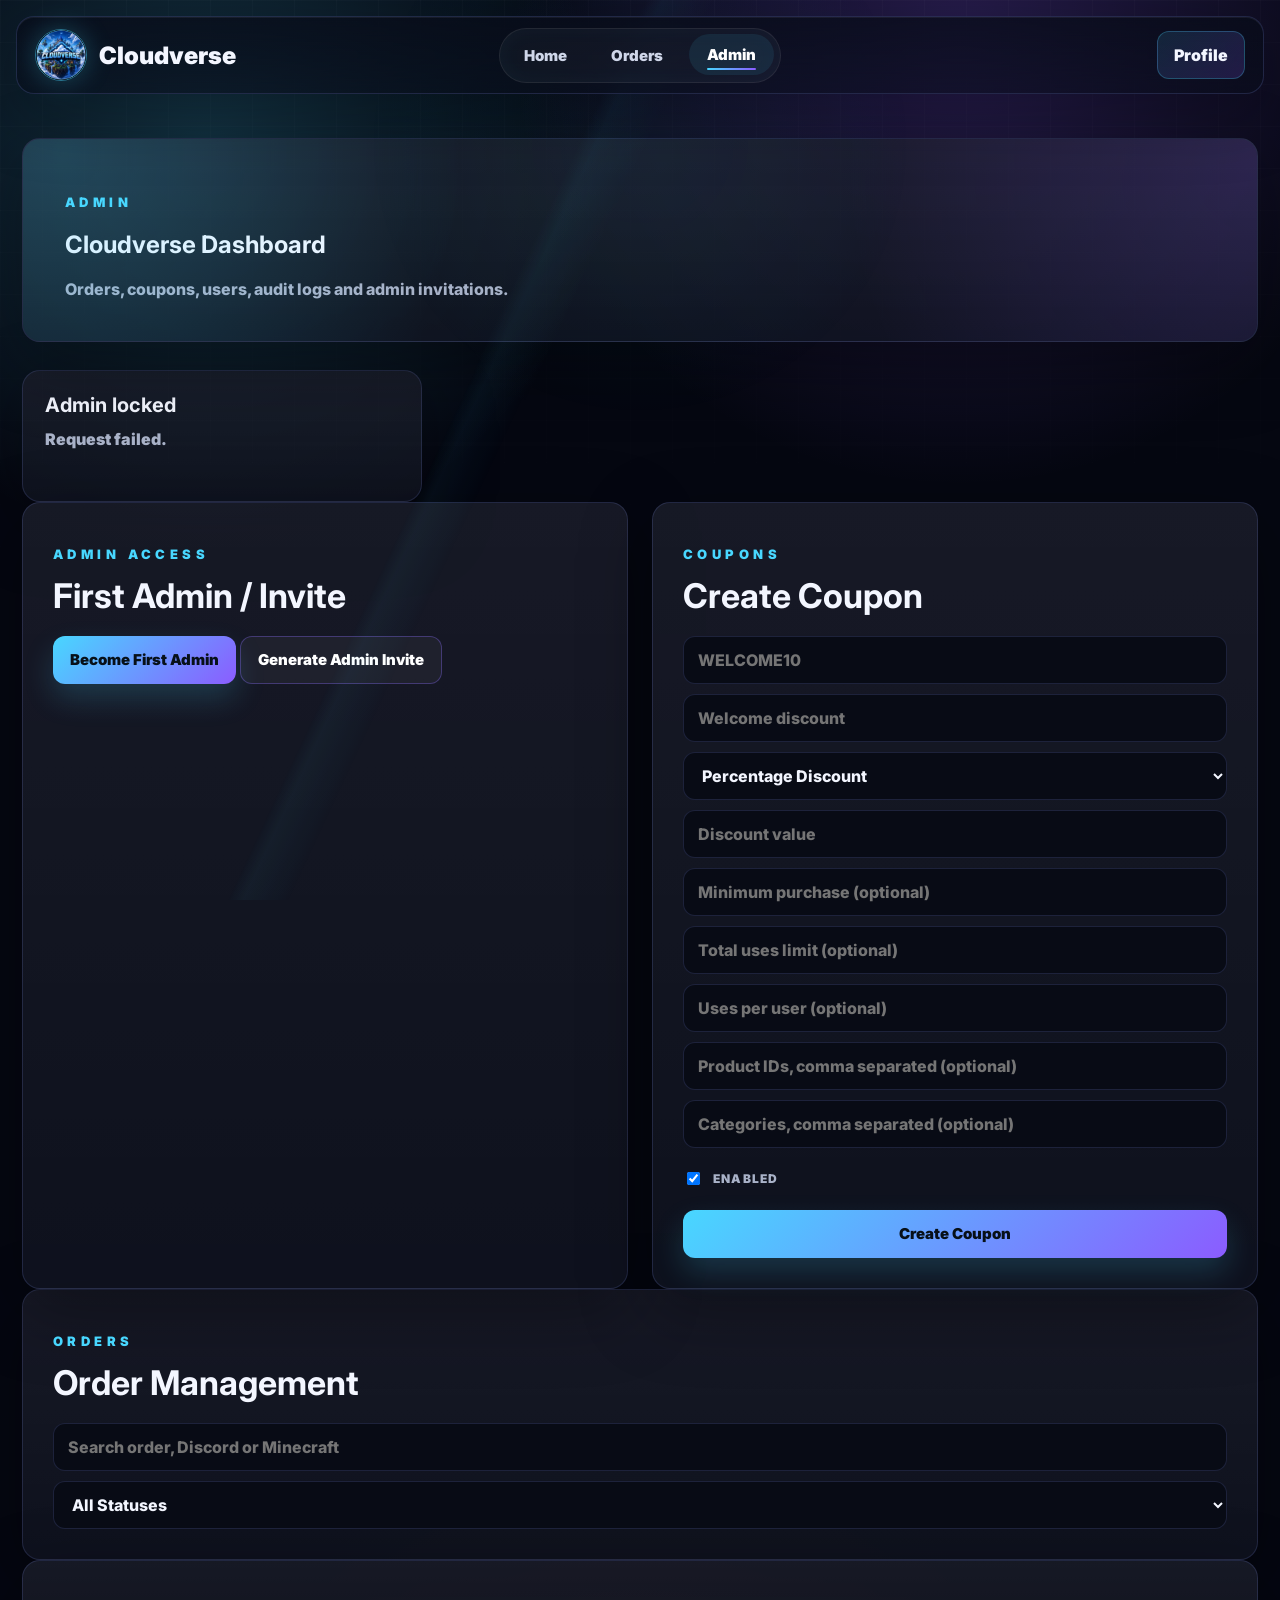
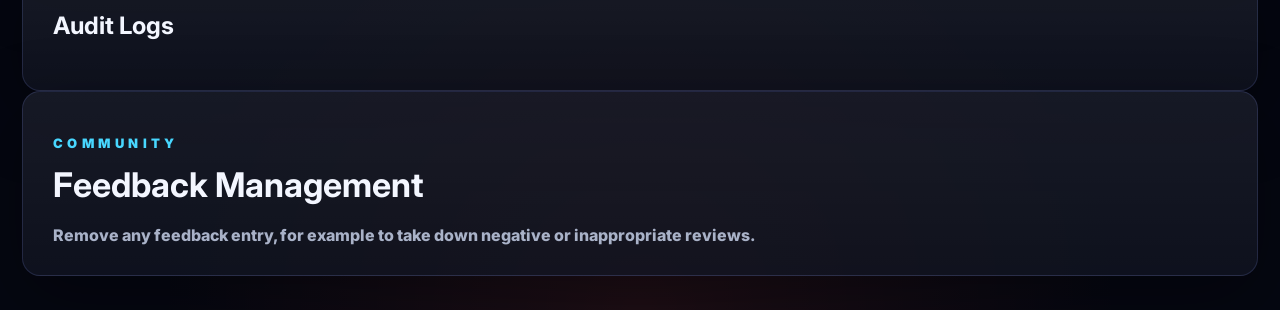
==== commit f197422a: "Add files via upload" ====
--- a/templates/admin.html
+++ b/templates/admin.html
@@ -73,7 +73,15 @@
       <div class="orders-list" id="adminOrders"></div>
     </section>
     <section class="profile-panel"><h2>Audit Logs</h2><div class="orders-list" id="auditLogs"></div></section>
+    <section class="profile-panel">
+      <div class="panel-head">
+        <p class="panel-label">Community</p>
+        <h2>Feedback Management</h2>
+      </div>
+      <p class="profile-muted">Remove any feedback entry, for example to take down negative or inappropriate reviews.</p>
+      <div class="orders-list" id="adminFeedback"></div>
+    </section>
   </main>
-  <script src="/static/admin.js?v=admin-1"></script>
+  <script src="/static/admin.js?v=admin-2"></script>
 </body>
 </html>
--- a/static/styles.css
+++ b/static/styles.css
@@ -1,4 +1,4 @@
-:root {
+﻿:root {
   --bg: #050711;
   --panel: rgba(14, 18, 32, 0.86);
   --panel-2: rgba(20, 26, 44, 0.92);
@@ -389,7 +389,15 @@
   max-width: 1580px;
   margin: 0 auto;
   padding: 34px 22px 34px;
-  animation: pageIn .55s ease both;
+}
+
+.page-section {
+  display: none;
+}
+
+.page-section.active {
+  display: block;
+  animation: pageIn .45s ease both;
 }
 
 .hero {
@@ -1622,6 +1630,70 @@
   font-weight: 800;
 }
 
+.order-success-shell {
+  max-width: 1120px;
+}
+
+.order-success-hero {
+  align-items: center;
+}
+
+.success-checkmark {
+  width: 82px;
+  height: 82px;
+  display: grid;
+  place-items: center;
+  border-radius: 50%;
+  margin-bottom: 18px;
+  color: #04100d;
+  background: linear-gradient(135deg, var(--green), #48d7ff);
+  box-shadow: 0 18px 55px rgba(53,242,186,0.24);
+  font-size: 48px;
+  font-weight: 1000;
+}
+
+.next-step-list {
+  margin: 0 0 20px;
+  padding-left: 22px;
+  color: var(--muted);
+  font-weight: 850;
+  line-height: 1.8;
+}
+
+.next-step-list li::marker {
+  color: var(--cyan);
+  font-weight: 1000;
+}
+
+.primary-action:disabled {
+  cursor: not-allowed;
+  opacity: 0.58;
+  filter: grayscale(0.35);
+}
+
+.ticket-action-card {
+  display: flex;
+  align-items: center;
+  justify-content: space-between;
+  gap: 18px;
+  border: 1px solid rgba(72,215,255,0.28);
+  border-radius: 16px;
+  background: linear-gradient(135deg, rgba(72,215,255,0.08), rgba(131,87,255,0.08));
+  padding: 18px;
+  margin: 20px 0;
+}
+
+.ticket-action-card h2 {
+  margin: 4px 0 8px;
+}
+
+.ticket-action-buttons {
+  display: flex;
+  gap: 10px;
+  flex-wrap: wrap;
+  justify-content: flex-end;
+}
+
 @media (max-width: 920px) {
   .profile-hero,
   .profile-grid {
@@ -1655,7 +1727,651 @@
     flex-direction: column;
   }
 
+  .ticket-action-card {
+    align-items: flex-start;
+    flex-direction: column;
+  }
+
+  .ticket-action-buttons {
+    justify-content: flex-start;
+    width: 100%;
+  }
+
   .profile-stat-row article {
     min-height: 92px;
   }
 }
+
+.home-info-section {
+  max-width: 1580px;
+  margin: 34px auto 0;
+  display: grid;
+  gap: 28px;
+}
+
+.official-store-block,
+.legal-panel {
+  border: 1px solid var(--line);
+  border-radius: 18px;
+  background: linear-gradient(135deg, rgba(16,22,37,0.92), rgba(28,24,53,0.86));
+  box-shadow: var(--shadow-soft);
+  padding: clamp(24px, 4vw, 46px);
+}
+
+.official-store-block h2,
+.legal-head h2 {
+  margin: 0 0 12px;
+  color: var(--text);
+  font-size: clamp(32px, 4.4vw, 56px);
+  line-height: 1.02;
+}
+
+.official-store-block > p,
+.legal-head p {
+  max-width: 1080px;
+  color: var(--muted);
+  font-size: clamp(16px, 1.7vw, 22px);
+  line-height: 1.55;
+}
+
+.refund-card {
+  margin-top: 26px;
+  border: 1px solid rgba(255,255,255,0.1);
+  border-radius: 14px;
+  background: rgba(255,255,255,0.04);
+  padding: clamp(20px, 2.4vw, 28px);
+}
+
+.refund-card h3 {
+  margin: 0 0 16px;
+  font-size: clamp(24px, 2.4vw, 30px);
+}
+
+.refund-card p {
+  color: var(--muted);
+  line-height: 1.55;
+}
+
+.discord-join-button {
+  display: inline-flex;
+  align-items: center;
+  justify-content: center;
+  margin-top: 24px;
+  min-height: 56px;
+  padding: 0 28px;
+  border-radius: 10px;
+  color: white;
+  font-weight: 900;
+  background: linear-gradient(135deg, #49cfff, #8b5cff);
+  box-shadow: 0 18px 50px rgba(69, 205, 255, 0.2);
+}
+
+.legal-grid {
+  display: grid;
+  grid-template-columns: repeat(3, minmax(0, 1fr));
+  gap: 24px;
+  margin-top: 34px;
+}
+
+.legal-card {
+  display: grid;
+  gap: 14px;
+}
+
+.legal-icon {
+  color: #8b5cff;
+  font-size: 28px;
+  line-height: 1;
+}
+
+.legal-card h3 {
+  margin: 0;
+  color: var(--text);
+  font-size: 20px;
+}
+
+.legal-card p {
+  margin: 0;
+  color: var(--muted);
+  line-height: 1.45;
+}
+
+.policy-button {
+  min-height: 44px;
+  border: 1px solid rgba(255,255,255,0.08);
+  border-radius: 9px;
+  background: rgba(0,0,0,0.42);
+  color: white;
+  font-weight: 900;
+  cursor: pointer;
+}
+
+.policy-button:hover {
+  border-color: rgba(139,92,255,0.55);
+}
+
+.policy-modal {
+  position: fixed;
+  z-index: 22;
+  left: 50%;
+  top: 50%;
+  width: min(980px, calc(100vw - 28px));
+  max-height: min(760px, calc(100vh - 28px));
+  transform: translate(-50%, -50%);
+  overflow: auto;
+  border: 1px solid var(--line);
+  border-radius: 18px;
+  background: rgba(7,8,14,0.98);
+  box-shadow: var(--shadow);
+  padding: clamp(24px, 3vw, 34px);
+  animation: modalIn .18s ease both;
+}
+
+.policy-modal[hidden] { display: none; }
+
+.policy-modal h2 {
+  margin: 0 0 8px;
+  color: #8b5cff;
+  font-size: clamp(28px, 3vw, 38px);
+}
+
+.policy-content {
+  margin-top: 22px;
+  border: 1px solid rgba(255,255,255,0.11);
+  border-radius: 14px;
+  padding: clamp(18px, 2.5vw, 28px);
+  color: var(--muted);
+  line-height: 1.6;
+}
+
+.policy-data-row {
+  display: grid;
+  grid-template-columns: minmax(160px, 240px) 1fr;
+  gap: 18px;
+  padding: 16px 0;
+  border-bottom: 1px solid rgba(255,255,255,0.08);
+}
+
+.policy-data-row:last-child { border-bottom: 0; }
+.policy-data-row strong { color: var(--text); }
+.policy-dismiss { margin-top: 22px; float: right; }
+
+.order-row-action {
+  grid-template-columns: 1fr auto auto;
+  align-items: center;
+}
+
+.order-row-meta {
+  text-align: right;
+}
+
+.go-order-pill {
+  display: inline-flex;
+  align-items: center;
+  justify-content: center;
+  min-height: 42px;
+  padding: 0 16px;
+  border-radius: 10px;
+  color: #07101f;
+  font-weight: 900;
+  background: linear-gradient(135deg, #49cfff, #8b5cff);
+  white-space: nowrap;
+}
+
+@media (max-width: 920px) {
+  .legal-grid { grid-template-columns: 1fr; }
+  .order-row-action { grid-template-columns: 1fr; align-items: stretch; }
+  .order-row-meta { text-align: left; }
+  .go-order-pill { width: 100%; }
+  .policy-data-row { grid-template-columns: 1fr; }
+}
+
+/* ---------- Media Rank Requirements ---------- */
+
+.media-rank-panel {
+  display: grid;
+  gap: 22px;
+}
+
+.media-rank-card {
+  border: 1px solid var(--line);
+  border-radius: 18px;
+  background: linear-gradient(135deg, rgba(16,22,37,0.92), rgba(28,24,53,0.86));
+  box-shadow: var(--shadow);
+  padding: clamp(20px, 3vw, 30px);
+}
+
+.media-rank-card h3 {
+  margin: 0 0 6px;
+  font-size: clamp(20px, 2.2vw, 26px);
+  color: var(--text);
+}
+
+.media-rank-card h4 {
+  margin: 18px 0 10px;
+  font-size: 17px;
+  color: var(--blue);
+}
+
+.media-rank-subtext {
+  margin: 0;
+  color: var(--muted);
+  font-size: 15px;
+}
+
+.media-rank-list {
+  margin: 0;
+  padding-left: 20px;
+  color: var(--muted);
+  line-height: 1.7;
+  display: grid;
+  gap: 6px;
+}
+
+.media-rank-list ul {
+  margin-top: 6px;
+  padding-left: 20px;
+  display: grid;
+  gap: 4px;
+}
+
+.media-rank-warning {
+  border-color: rgba(255, 77, 57, 0.4);
+  background: linear-gradient(135deg, rgba(255,77,57,0.12), rgba(28,24,53,0.86));
+}
+
+.media-rank-warning h3 {
+  color: var(--red);
+}
+
+/* ---------- Voting page ---------- */
+
+.voting-hero {
+  max-width: 1000px;
+  margin: 40px auto 0;
+  padding: 0 20px;
+  text-align: center;
+  display: grid;
+  gap: 14px;
+}
+
+.voting-hero h1 {
+  margin: 0;
+  font-size: clamp(34px, 5vw, 54px);
+  line-height: 1.05;
+}
+
+.voting-hero p {
+  margin: 0 auto;
+  max-width: 760px;
+  color: var(--muted);
+  font-size: clamp(15px, 1.6vw, 18px);
+  line-height: 1.6;
+}
+
+.voting-hero code {
+  padding: 2px 10px;
+  border-radius: 6px;
+  background: rgba(255,255,255,0.08);
+  color: var(--text);
+  font-weight: 700;
+}
+
+.voting-grid {
+  max-width: 1580px;
+  margin: 34px auto 0;
+  padding: 0 20px;
+  display: grid;
+  grid-template-columns: repeat(2, minmax(0, 1fr));
+  gap: 24px;
+}
+
+.voting-card {
+  border: 1px solid var(--line);
+  border-radius: 18px;
+  background: linear-gradient(135deg, rgba(16,22,37,0.92), rgba(28,24,53,0.86));
+  box-shadow: var(--shadow);
+  padding: clamp(22px, 3vw, 30px);
+}
+
+.voting-card h2 {
+  margin: 0 0 6px;
+  font-size: 22px;
+}
+
+.voting-card-sub {
+  margin: 0 0 22px;
+  color: var(--muted);
+  font-size: 14px;
+}
+
+.voting-steps {
+  list-style: none;
+  margin: 0;
+  padding: 0;
+  display: grid;
+  gap: 16px;
+}
+
+.voting-steps li {
+  display: flex;
+  align-items: center;
+  gap: 14px;
+  color: var(--text);
+  font-size: 15px;
+}
+
+.voting-step-num {
+  flex: none;
+  width: 30px;
+  height: 30px;
+  display: grid;
+  place-items: center;
+  border-radius: 50%;
+  background: linear-gradient(135deg, #8b5cff, #49cfff);
+  color: #07101f;
+  font-weight: 900;
+  font-size: 14px;
+}
+
+.voting-tip {
+  margin: 22px 0 0;
+  padding-top: 16px;
+  border-top: 1px solid rgba(255,255,255,0.08);
+  color: var(--muted);
+  font-size: 13px;
+}
+
+.voting-why-list {
+  list-style: none;
+  margin: 0;
+  padding: 0;
+  display: grid;
+  gap: 20px;
+}
+
+.voting-why-list li {
+  display: flex;
+  gap: 14px;
+  align-items: flex-start;
+}
+
+.voting-why-icon {
+  flex: none;
+  font-size: 20px;
+  line-height: 1.4;
+}
+
+.voting-why-list strong {
+  display: block;
+  color: var(--text);
+  margin-bottom: 4px;
+}
+
+.voting-why-list span {
+  color: var(--muted);
+  font-size: 14px;
+  line-height: 1.5;
+}
+
+.voting-links-panel {
+  max-width: 1580px;
+  margin: 24px auto 60px;
+  padding: 0 20px;
+}
+
+.voting-links-panel h2 {
+  margin: 0 0 6px;
+  font-size: 24px;
+}
+
+.voting-links-panel > p {
+  margin: 0 0 22px;
+  color: var(--muted);
+  font-size: 14px;
+}
+
+.voting-links-grid {
+  display: grid;
+  grid-template-columns: repeat(3, minmax(0, 1fr));
+  gap: 16px;
+}
+
+.voting-link-item {
+  display: flex;
+  align-items: center;
+  gap: 14px;
+  min-height: 60px;
+  padding: 0 20px;
+  border: 1px solid var(--line);
+  border-radius: 12px;
+  background: rgba(255,255,255,0.03);
+  color: var(--text);
+  font-weight: 700;
+  transition: border-color .15s ease, background .15s ease;
+}
+
+.voting-link-item:hover {
+  border-color: rgba(139,92,255,0.55);
+  background: rgba(139,92,255,0.08);
+}
+
+.voting-link-num {
+  flex: none;
+  width: 26px;
+  height: 26px;
+  display: grid;
+  place-items: center;
+  border-radius: 50%;
+  background: linear-gradient(135deg, #8b5cff, #49cfff);
+  color: #07101f;
+  font-weight: 900;
+  font-size: 13px;
+}
+
+@media (max-width: 920px) {
+  .voting-grid { grid-template-columns: 1fr; }
+  .voting-links-grid { grid-template-columns: 1fr; }
+}
+
+/* ---------- Feedback page ---------- */
+
+.feedback-grid {
+  max-width: 1580px;
+  margin: 40px auto 60px;
+  padding: 0 20px;
+  display: grid;
+  grid-template-columns: minmax(0, 1fr) minmax(0, 1.2fr);
+  gap: 28px;
+  align-items: start;
+}
+
+.feedback-form-card,
+.feedback-list-card {
+  border: 1px solid var(--line);
+  border-radius: 18px;
+  background: linear-gradient(135deg, rgba(16,22,37,0.92), rgba(28,24,53,0.86));
+  box-shadow: var(--shadow);
+  padding: clamp(22px, 3vw, 30px);
+}
+
+.feedback-form-card h2,
+.feedback-list-card h2 {
+  margin: 0 0 6px;
+  font-size: 24px;
+}
+
+.feedback-form-card > p,
+.feedback-list-card > p {
+  margin: 0 0 22px;
+  color: var(--muted);
+  font-size: 14px;
+}
+
+#feedbackForm {
+  display: grid;
+  gap: 18px;
+}
+
+#feedbackForm input,
+#feedbackForm textarea {
+  width: 100%;
+  border: 1px solid rgba(255,255,255,0.12);
+  border-radius: 10px;
+  background: rgba(0,0,0,0.35);
+  color: var(--text);
+  font-family: inherit;
+  font-size: 14px;
+  padding: 14px 16px;
+  resize: vertical;
+}
+
+#feedbackForm input:focus,
+#feedbackForm textarea:focus {
+  outline: none;
+  border-color: rgba(139,92,255,0.6);
+}
+
+.feedback-rating-block {
+  display: grid;
+  gap: 10px;
+  justify-items: center;
+  text-align: center;
+}
+
+.feedback-rating-label {
+  color: var(--muted);
+  font-size: 13px;
+  font-weight: 700;
+  text-transform: uppercase;
+  letter-spacing: .04em;
+}
+
+.star-rating {
+  display: flex;
+  gap: 6px;
+}
+
+.star-rating .star {
+  border: 0;
+  background: none;
+  cursor: pointer;
+  font-size: 26px;
+  line-height: 1;
+  color: rgba(255,255,255,0.22);
+  transition: color .12s ease, transform .12s ease;
+  padding: 2px;
+}
+
+.star-rating .star:hover {
+  transform: scale(1.08);
+}
+
+.star-rating .star.active {
+  color: var(--gold);
+}
+
+.feedback-submit {
+  width: 100%;
+}
+
+.feedback-form-message {
+  margin: 0;
+  min-height: 18px;
+  color: var(--green);
+  font-size: 13px;
+  text-align: center;
+}
+
+.feedback-list {
+  display: grid;
+  gap: 16px;
+  max-height: 640px;
+  overflow-y: auto;
+  padding-right: 4px;
+}
+
+.feedback-item {
+  border: 1px solid rgba(255,255,255,0.08);
+  border-radius: 14px;
+  background: rgba(255,255,255,0.03);
+  padding: 18px 20px;
+  display: grid;
+  gap: 8px;
+}
+
+.feedback-item-head {
+  display: flex;
+  align-items: center;
+  justify-content: space-between;
+  gap: 12px;
+}
+
+.feedback-item-head strong {
+  color: var(--text);
+  font-size: 15px;
+}
+
+.feedback-stars {
+  color: var(--gold);
+  font-size: 14px;
+  letter-spacing: 2px;
+}
+
+.fb-star {
+  color: rgba(255,255,255,0.18);
+}
+
+.fb-star.filled {
+  color: var(--gold);
+}
+
+.feedback-item-date {
+  color: var(--muted);
+  font-size: 12px;
+}
+
+.feedback-item p {
+  margin: 0;
+  color: var(--muted);
+  font-size: 14px;
+  line-height: 1.5;
+}
+
+.feedback-empty {
+  color: var(--muted);
+  font-size: 14px;
+}
+
+@media (max-width: 980px) {
+  .feedback-grid { grid-template-columns: 1fr; }
+}
+
+/* ---------- Admin: Feedback management ---------- */
+
+.admin-feedback-row {
+  display: flex;
+  align-items: flex-start;
+  justify-content: space-between;
+  gap: 16px;
+}
+
+.admin-feedback-row .feedback-stars {
+  white-space: nowrap;
+}
+
+.admin-feedback-remove {
+  flex: none;
+  min-height: 38px;
+  padding: 0 16px;
+  border-radius: 9px;
+  border: 1px solid rgba(255,77,57,0.4);
+  background: rgba(255,77,57,0.12);
+  color: #ff8a77;
+  font-weight: 800;
+  cursor: pointer;
+}
+
+.admin-feedback-remove:hover {
+  background: rgba(255,77,57,0.22);
+}
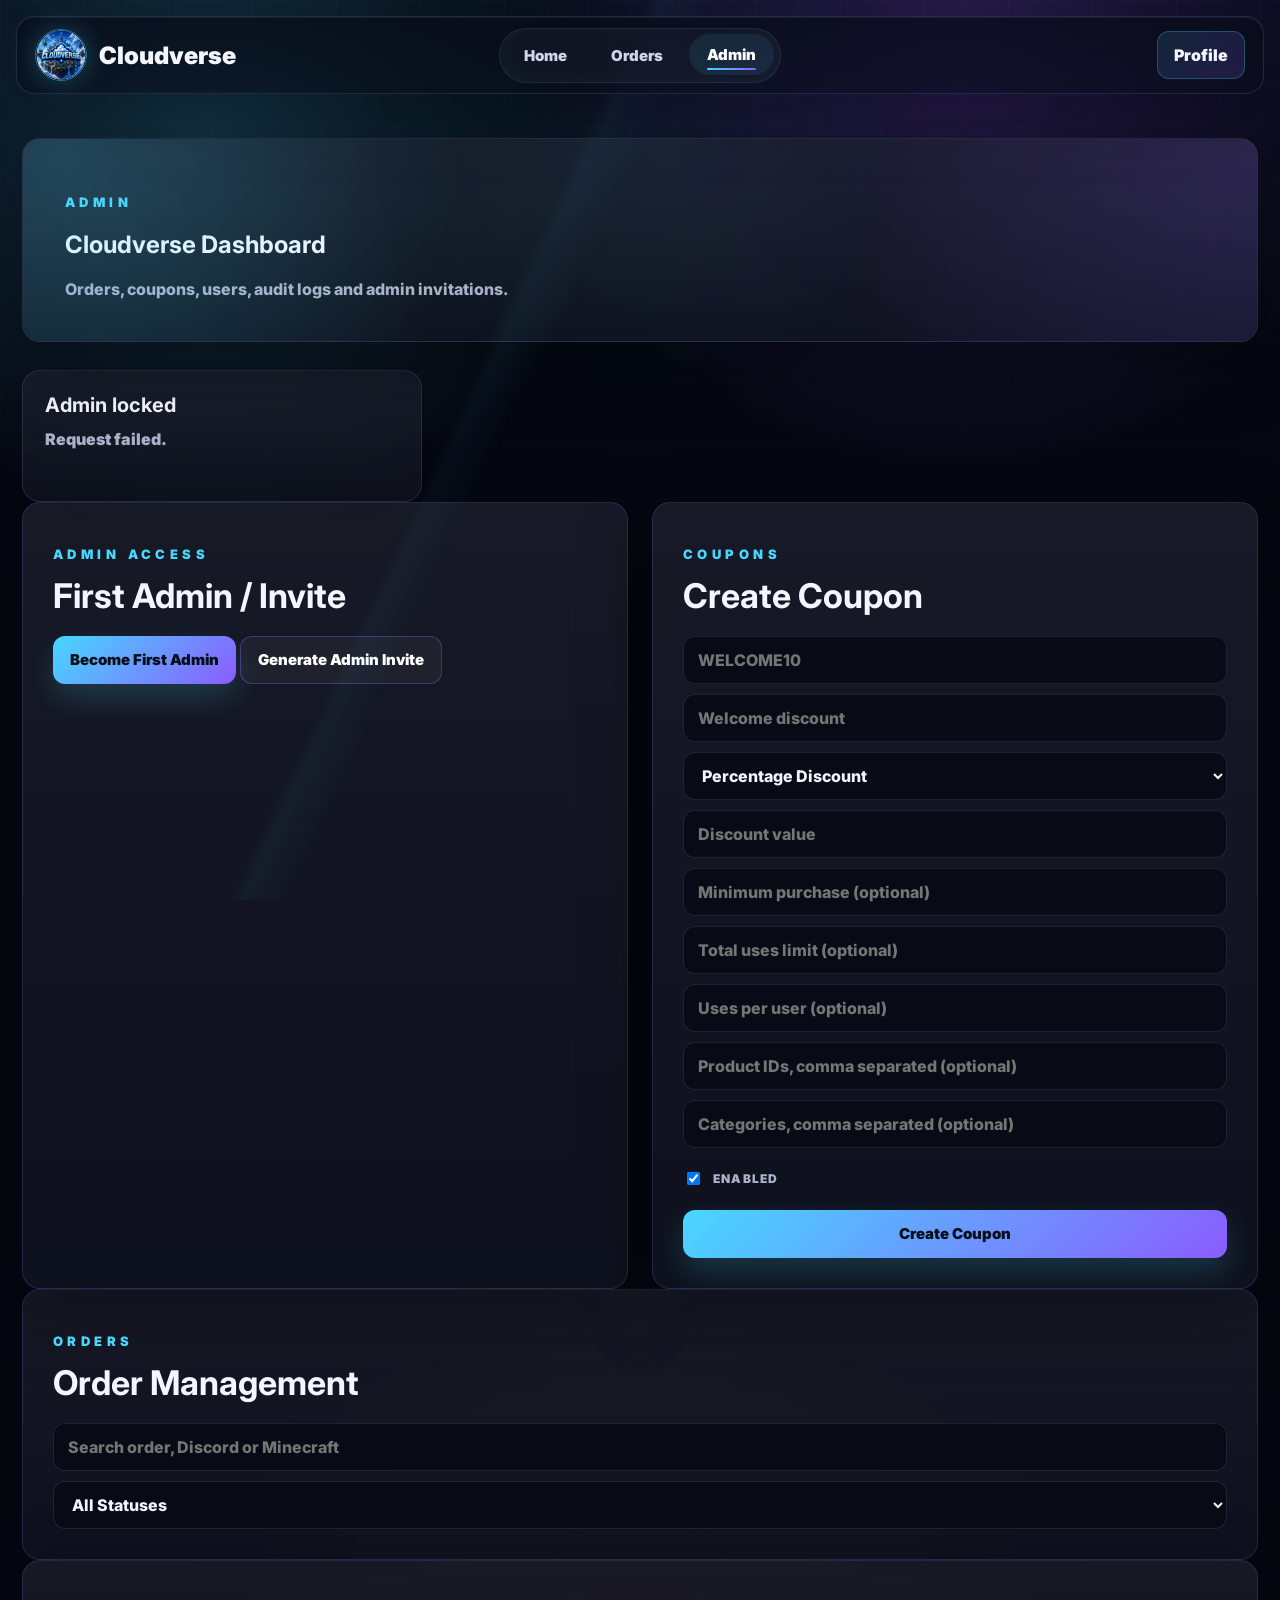
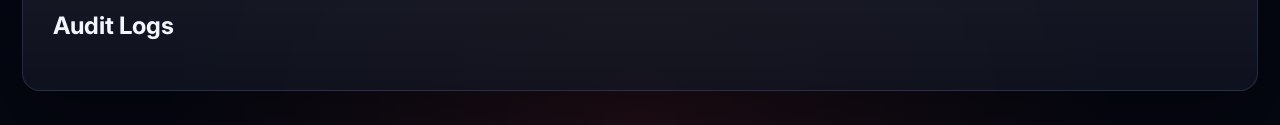
==== commit d2951b75: "Add files via upload" ====
--- a/templates/admin.html
+++ b/templates/admin.html
@@ -73,15 +73,7 @@
       <div class="orders-list" id="adminOrders"></div>
     </section>
     <section class="profile-panel"><h2>Audit Logs</h2><div class="orders-list" id="auditLogs"></div></section>
-    <section class="profile-panel">
-      <div class="panel-head">
-        <p class="panel-label">Community</p>
-        <h2>Feedback Management</h2>
-      </div>
-      <p class="profile-muted">Remove any feedback entry, for example to take down negative or inappropriate reviews.</p>
-      <div class="orders-list" id="adminFeedback"></div>
-    </section>
   </main>
-  <script src="/static/admin.js?v=admin-2"></script>
+  <script src="/static/admin.js?v=admin-1"></script>
 </body>
 </html>
--- a/static/styles.css
+++ b/static/styles.css
@@ -389,15 +389,7 @@
   max-width: 1580px;
   margin: 0 auto;
   padding: 34px 22px 34px;
-}
-
-.page-section {
-  display: none;
-}
-
-.page-section.active {
-  display: block;
-  animation: pageIn .45s ease both;
+  animation: pageIn .55s ease both;
 }
 
 .hero {
@@ -1924,454 +1916,18 @@
   .order-row-meta { text-align: left; }
   .go-order-pill { width: 100%; }
   .policy-data-row { grid-template-columns: 1fr; }
-}
-
-/* ---------- Media Rank Requirements ---------- */
-
-.media-rank-panel {
-  display: grid;
-  gap: 22px;
-}
-
-.media-rank-card {
-  border: 1px solid var(--line);
-  border-radius: 18px;
-  background: linear-gradient(135deg, rgba(16,22,37,0.92), rgba(28,24,53,0.86));
-  box-shadow: var(--shadow);
-  padding: clamp(20px, 3vw, 30px);
-}
-
-.media-rank-card h3 {
-  margin: 0 0 6px;
-  font-size: clamp(20px, 2.2vw, 26px);
-  color: var(--text);
-}
-
-.media-rank-card h4 {
-  margin: 18px 0 10px;
-  font-size: 17px;
-  color: var(--blue);
-}
-
-.media-rank-subtext {
-  margin: 0;
-  color: var(--muted);
-  font-size: 15px;
-}
-
-.media-rank-list {
-  margin: 0;
-  padding-left: 20px;
-  color: var(--muted);
-  line-height: 1.7;
-  display: grid;
-  gap: 6px;
-}
-
-.media-rank-list ul {
-  margin-top: 6px;
-  padding-left: 20px;
-  display: grid;
-  gap: 4px;
-}
-
-.media-rank-warning {
-  border-color: rgba(255, 77, 57, 0.4);
-  background: linear-gradient(135deg, rgba(255,77,57,0.12), rgba(28,24,53,0.86));
-}
-
-.media-rank-warning h3 {
-  color: var(--red);
-}
-
-/* ---------- Voting page ---------- */
-
-.voting-hero {
-  max-width: 1000px;
-  margin: 40px auto 0;
-  padding: 0 20px;
-  text-align: center;
-  display: grid;
-  gap: 14px;
-}
-
-.voting-hero h1 {
-  margin: 0;
-  font-size: clamp(34px, 5vw, 54px);
-  line-height: 1.05;
-}
-
-.voting-hero p {
-  margin: 0 auto;
-  max-width: 760px;
-  color: var(--muted);
-  font-size: clamp(15px, 1.6vw, 18px);
-  line-height: 1.6;
-}
-
-.voting-hero code {
-  padding: 2px 10px;
-  border-radius: 6px;
-  background: rgba(255,255,255,0.08);
-  color: var(--text);
-  font-weight: 700;
-}
-
-.voting-grid {
-  max-width: 1580px;
-  margin: 34px auto 0;
-  padding: 0 20px;
-  display: grid;
-  grid-template-columns: repeat(2, minmax(0, 1fr));
-  gap: 24px;
-}
-
-.voting-card {
-  border: 1px solid var(--line);
-  border-radius: 18px;
-  background: linear-gradient(135deg, rgba(16,22,37,0.92), rgba(28,24,53,0.86));
-  box-shadow: var(--shadow);
-  padding: clamp(22px, 3vw, 30px);
-}
-
-.voting-card h2 {
-  margin: 0 0 6px;
-  font-size: 22px;
-}
-
-.voting-card-sub {
-  margin: 0 0 22px;
-  color: var(--muted);
-  font-size: 14px;
-}
-
-.voting-steps {
-  list-style: none;
-  margin: 0;
-  padding: 0;
-  display: grid;
-  gap: 16px;
-}
-
-.voting-steps li {
-  display: flex;
-  align-items: center;
-  gap: 14px;
-  color: var(--text);
-  font-size: 15px;
-}
-
-.voting-step-num {
-  flex: none;
-  width: 30px;
-  height: 30px;
-  display: grid;
-  place-items: center;
-  border-radius: 50%;
-  background: linear-gradient(135deg, #8b5cff, #49cfff);
-  color: #07101f;
-  font-weight: 900;
-  font-size: 14px;
-}
-
-.voting-tip {
-  margin: 22px 0 0;
-  padding-top: 16px;
-  border-top: 1px solid rgba(255,255,255,0.08);
-  color: var(--muted);
-  font-size: 13px;
-}
-
-.voting-why-list {
-  list-style: none;
-  margin: 0;
-  padding: 0;
-  display: grid;
-  gap: 20px;
-}
-
-.voting-why-list li {
-  display: flex;
-  gap: 14px;
-  align-items: flex-start;
-}
-
-.voting-why-icon {
-  flex: none;
-  font-size: 20px;
-  line-height: 1.4;
-}
-
-.voting-why-list strong {
-  display: block;
-  color: var(--text);
-  margin-bottom: 4px;
-}
-
-.voting-why-list span {
-  color: var(--muted);
-  font-size: 14px;
-  line-height: 1.5;
-}
-
-.voting-links-panel {
-  max-width: 1580px;
-  margin: 24px auto 60px;
-  padding: 0 20px;
-}
-
-.voting-links-panel h2 {
-  margin: 0 0 6px;
-  font-size: 24px;
-}
-
-.voting-links-panel > p {
-  margin: 0 0 22px;
-  color: var(--muted);
-  font-size: 14px;
-}
-
-.voting-links-grid {
-  display: grid;
-  grid-template-columns: repeat(3, minmax(0, 1fr));
-  gap: 16px;
-}
-
-.voting-link-item {
-  display: flex;
-  align-items: center;
-  gap: 14px;
-  min-height: 60px;
-  padding: 0 20px;
-  border: 1px solid var(--line);
-  border-radius: 12px;
-  background: rgba(255,255,255,0.03);
-  color: var(--text);
-  font-weight: 700;
-  transition: border-color .15s ease, background .15s ease;
-}
-
-.voting-link-item:hover {
-  border-color: rgba(139,92,255,0.55);
-  background: rgba(139,92,255,0.08);
-}
-
-.voting-link-num {
-  flex: none;
-  width: 26px;
-  height: 26px;
-  display: grid;
-  place-items: center;
-  border-radius: 50%;
-  background: linear-gradient(135deg, #8b5cff, #49cfff);
-  color: #07101f;
-  font-weight: 900;
-  font-size: 13px;
-}
-
-@media (max-width: 920px) {
-  .voting-grid { grid-template-columns: 1fr; }
-  .voting-links-grid { grid-template-columns: 1fr; }
-}
-
-/* ---------- Feedback page ---------- */
-
-.feedback-grid {
-  max-width: 1580px;
-  margin: 40px auto 60px;
-  padding: 0 20px;
-  display: grid;
-  grid-template-columns: minmax(0, 1fr) minmax(0, 1.2fr);
-  gap: 28px;
-  align-items: start;
-}
-
-.feedback-form-card,
-.feedback-list-card {
-  border: 1px solid var(--line);
-  border-radius: 18px;
-  background: linear-gradient(135deg, rgba(16,22,37,0.92), rgba(28,24,53,0.86));
-  box-shadow: var(--shadow);
-  padding: clamp(22px, 3vw, 30px);
-}
-
-.feedback-form-card h2,
-.feedback-list-card h2 {
-  margin: 0 0 6px;
-  font-size: 24px;
-}
-
-.feedback-form-card > p,
-.feedback-list-card > p {
-  margin: 0 0 22px;
-  color: var(--muted);
-  font-size: 14px;
-}
-
-#feedbackForm {
-  display: grid;
-  gap: 18px;
-}
-
-#feedbackForm input,
-#feedbackForm textarea {
-  width: 100%;
-  border: 1px solid rgba(255,255,255,0.12);
-  border-radius: 10px;
-  background: rgba(0,0,0,0.35);
-  color: var(--text);
-  font-family: inherit;
-  font-size: 14px;
-  padding: 14px 16px;
-  resize: vertical;
-}
-
-#feedbackForm input:focus,
-#feedbackForm textarea:focus {
-  outline: none;
-  border-color: rgba(139,92,255,0.6);
-}
-
-.feedback-rating-block {
-  display: grid;
-  gap: 10px;
-  justify-items: center;
-  text-align: center;
-}
-
-.feedback-rating-label {
-  color: var(--muted);
-  font-size: 13px;
-  font-weight: 700;
-  text-transform: uppercase;
-  letter-spacing: .04em;
-}
-
-.star-rating {
-  display: flex;
-  gap: 6px;
-}
-
-.star-rating .star {
-  border: 0;
-  background: none;
-  cursor: pointer;
-  font-size: 26px;
-  line-height: 1;
-  color: rgba(255,255,255,0.22);
-  transition: color .12s ease, transform .12s ease;
-  padding: 2px;
-}
-
-.star-rating .star:hover {
-  transform: scale(1.08);
-}
-
-.star-rating .star.active {
-  color: var(--gold);
-}
-
-.feedback-submit {
-  width: 100%;
-}
-
-.feedback-form-message {
-  margin: 0;
-  min-height: 18px;
-  color: var(--green);
-  font-size: 13px;
-  text-align: center;
-}
-
-.feedback-list {
-  display: grid;
-  gap: 16px;
-  max-height: 640px;
-  overflow-y: auto;
-  padding-right: 4px;
-}
-
-.feedback-item {
-  border: 1px solid rgba(255,255,255,0.08);
-  border-radius: 14px;
-  background: rgba(255,255,255,0.03);
-  padding: 18px 20px;
-  display: grid;
-  gap: 8px;
-}
-
-.feedback-item-head {
-  display: flex;
-  align-items: center;
-  justify-content: space-between;
-  gap: 12px;
-}
-
-.feedback-item-head strong {
-  color: var(--text);
-  font-size: 15px;
-}
-
-.feedback-stars {
-  color: var(--gold);
-  font-size: 14px;
-  letter-spacing: 2px;
-}
-
-.fb-star {
-  color: rgba(255,255,255,0.18);
-}
-
-.fb-star.filled {
-  color: var(--gold);
-}
-
-.feedback-item-date {
-  color: var(--muted);
-  font-size: 12px;
-}
-
-.feedback-item p {
-  margin: 0;
-  color: var(--muted);
-  font-size: 14px;
-  line-height: 1.5;
-}
-
-.feedback-empty {
-  color: var(--muted);
-  font-size: 14px;
-}
-
-@media (max-width: 980px) {
-  .feedback-grid { grid-template-columns: 1fr; }
-}
-
-/* ---------- Admin: Feedback management ---------- */
-
-.admin-feedback-row {
-  display: flex;
-  align-items: flex-start;
-  justify-content: space-between;
-  gap: 16px;
-}
-
-.admin-feedback-row .feedback-stars {
-  white-space: nowrap;
-}
-
-.admin-feedback-remove {
-  flex: none;
-  min-height: 38px;
-  padding: 0 16px;
-  border-radius: 9px;
-  border: 1px solid rgba(255,77,57,0.4);
-  background: rgba(255,77,57,0.12);
-  color: #ff8a77;
-  font-weight: 800;
-  cursor: pointer;
-}
-
-.admin-feedback-remove:hover {
-  background: rgba(255,77,57,0.22);
 }
+
+html, body, button, a, input, textarea, select, [role="button"] {
+  cursor: url("data:image/svg+xml,%3Csvg xmlns='http://www.w3.org/2000/svg' width='34' height='34' viewBox='0 0 34 34'%3E%3Cdefs%3E%3CradialGradient id='g' cx='35%25' cy='25%25' r='70%25'%3E%3Cstop offset='0' stop-color='%23ffffff'/%3E%3Cstop offset='0.55' stop-color='%23dff7ff'/%3E%3Cstop offset='1' stop-color='%2348d7ff'/%3E%3C/radialGradient%3E%3Cfilter id='s' x='-30%25' y='-30%25' width='160%25' height='160%25'%3E%3CfeDropShadow dx='0' dy='2' stdDeviation='2' flood-color='%2300c7ff' flood-opacity='0.55'/%3E%3C/filter%3E%3C/defs%3E%3Cpath filter='url(%23s)' fill='url(%23g)' stroke='%238b5cff' stroke-width='1.2' d='M9 24.5h15.5a6 6 0 0 0 .8-12 8.4 8.4 0 0 0-15.9-2.8A6.5 6.5 0 0 0 9 24.5z'/%3E%3Ccircle cx='10' cy='27' r='2.2' fill='%23ffffff' opacity='.9'/%3E%3C/svg%3E") 8 24, auto;
+}
+
+.modal-body ul,
+.product-card ul {
+  line-height: 1.45;
+}
+
+.modal-body li,
+.product-card li {
+  overflow-wrap: anywhere;
+}
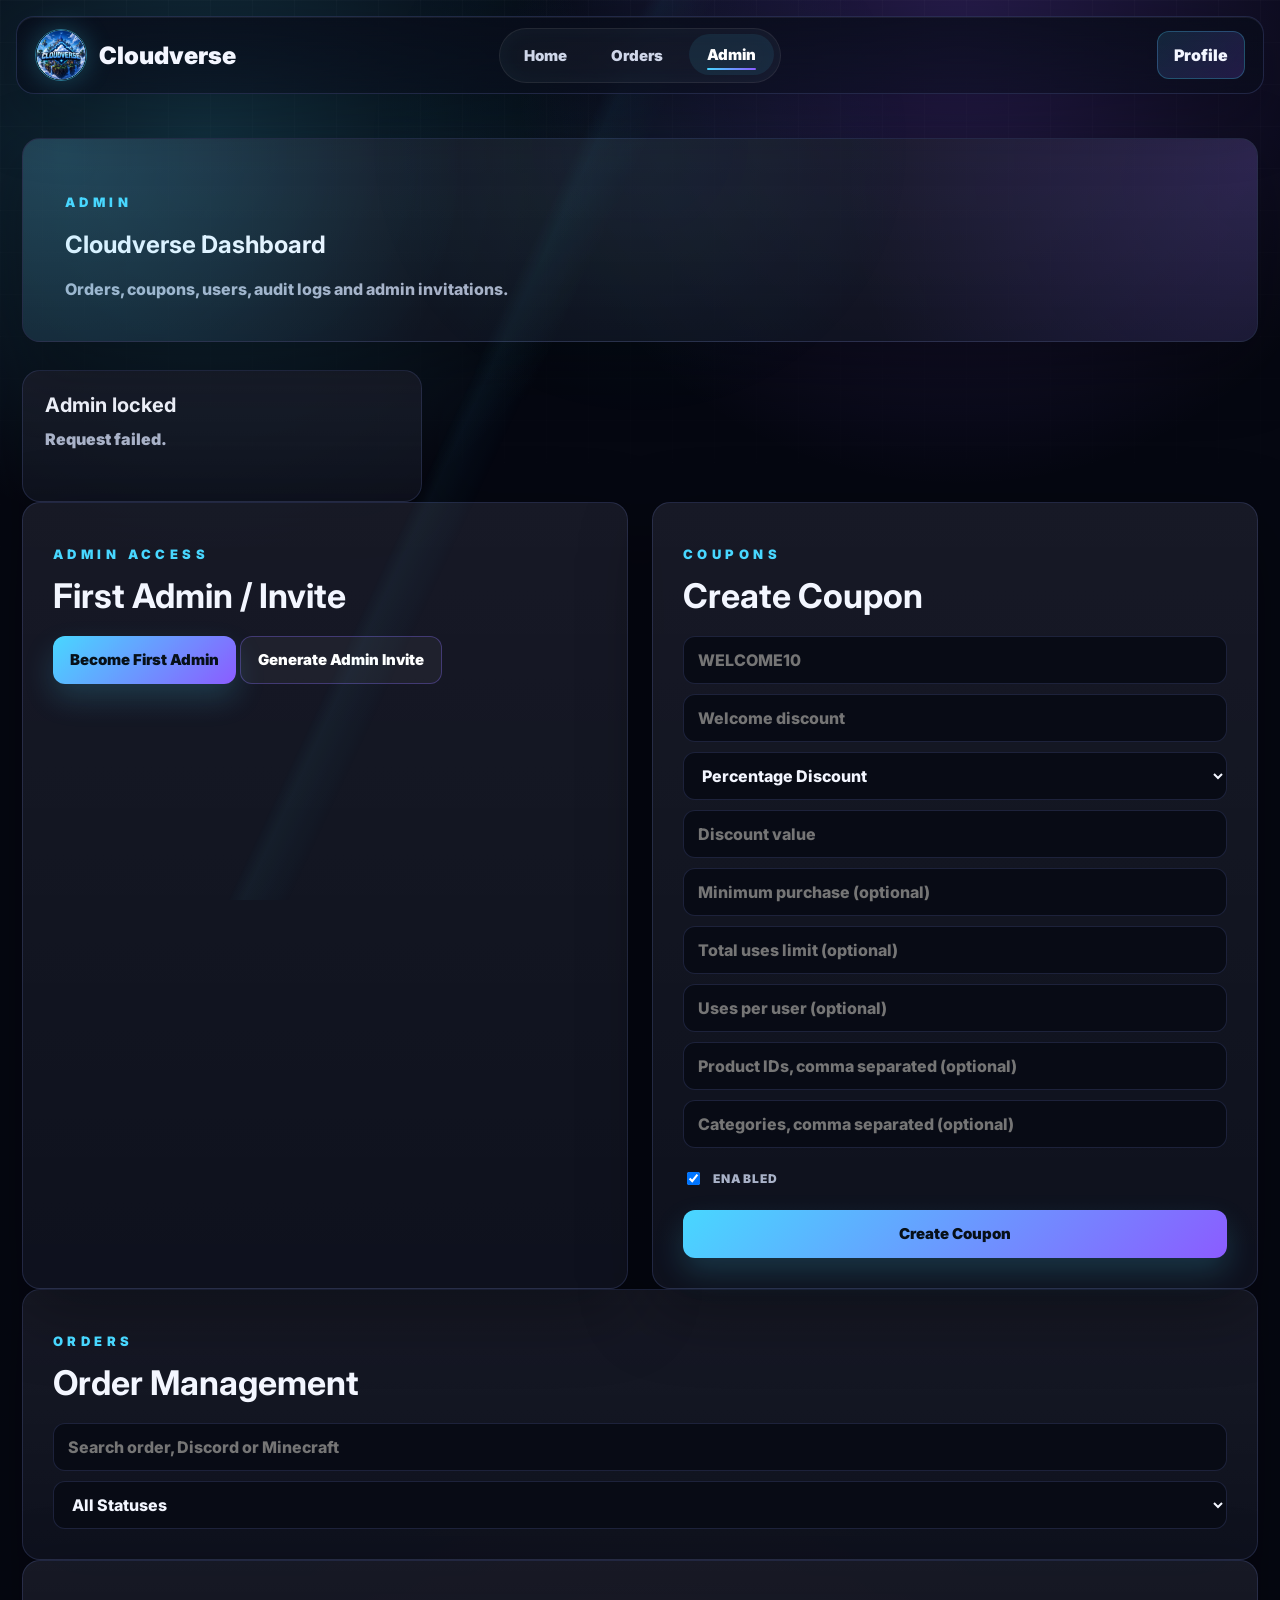
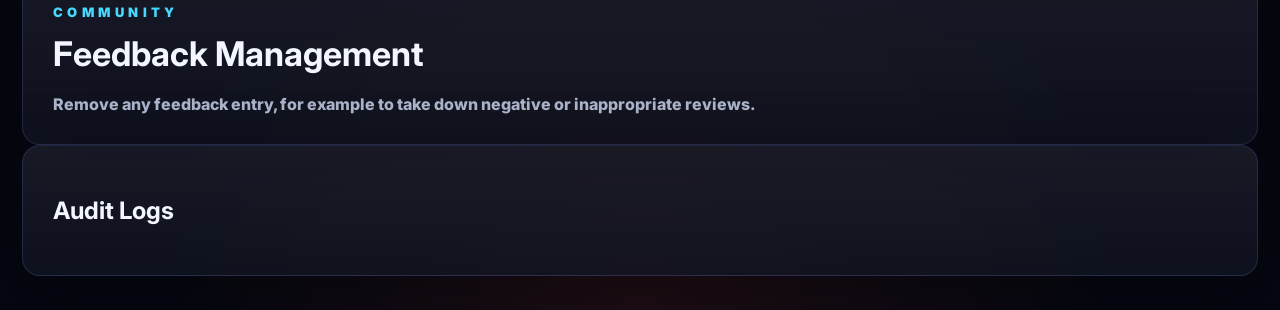
==== commit cf1b8492: "Add files via upload" ====
--- a/templates/admin.html
+++ b/templates/admin.html
@@ -72,8 +72,16 @@
       </form>
       <div class="orders-list" id="adminOrders"></div>
     </section>
+    <section class="profile-panel">
+      <div class="panel-head">
+        <p class="panel-label">Community</p>
+        <h2>Feedback Management</h2>
+      </div>
+      <p class="profile-muted">Remove any feedback entry, for example to take down negative or inappropriate reviews.</p>
+      <div class="orders-list" id="adminFeedback"></div>
+    </section>
     <section class="profile-panel"><h2>Audit Logs</h2><div class="orders-list" id="auditLogs"></div></section>
   </main>
-  <script src="/static/admin.js?v=admin-1"></script>
+  <script src="/static/admin.js?v=admin-2"></script>
 </body>
 </html>
--- a/static/styles.css
+++ b/static/styles.css
@@ -1931,3 +1931,486 @@
 .product-card li {
   overflow-wrap: anywhere;
 }
+
+.page-section {
+  display: none;
+}
+
+.page-section.active {
+  display: block;
+}
+
+.store-intro {
+  max-width: 1580px;
+  margin: 34px auto 0;
+  padding: clamp(24px, 4vw, 42px);
+  border: 1px solid var(--line);
+  border-radius: 18px;
+  background: linear-gradient(135deg, rgba(16,22,37,0.92), rgba(28,24,53,0.82));
+  box-shadow: var(--shadow-soft);
+}
+
+.store-intro h2 {
+  margin: 0 0 12px;
+  color: var(--text);
+  font-size: clamp(32px, 4vw, 52px);
+  line-height: 1.05;
+}
+
+.store-intro p {
+  margin: 0;
+  max-width: 820px;
+  color: var(--muted);
+  font-size: 18px;
+  line-height: 1.55;
+}
+
+/* ---------- Media Rank Requirements ---------- */
+
+.media-rank-panel {
+  display: grid;
+  gap: 22px;
+}
+
+.media-rank-card {
+  border: 1px solid var(--line);
+  border-radius: 18px;
+  background: linear-gradient(135deg, rgba(16,22,37,0.92), rgba(28,24,53,0.86));
+  box-shadow: var(--shadow);
+  padding: clamp(20px, 3vw, 30px);
+}
+
+.media-rank-card h3 {
+  margin: 0 0 6px;
+  font-size: clamp(20px, 2.2vw, 26px);
+  color: var(--text);
+}
+
+.media-rank-card h4 {
+  margin: 18px 0 10px;
+  font-size: 17px;
+  color: var(--blue);
+}
+
+.media-rank-subtext {
+  margin: 0;
+  color: var(--muted);
+  font-size: 15px;
+}
+
+.media-rank-list {
+  margin: 0;
+  padding-left: 20px;
+  color: var(--muted);
+  line-height: 1.7;
+  display: grid;
+  gap: 6px;
+}
+
+.media-rank-list ul {
+  margin-top: 6px;
+  padding-left: 20px;
+  display: grid;
+  gap: 4px;
+}
+
+.media-rank-warning {
+  border-color: rgba(255, 77, 57, 0.4);
+  background: linear-gradient(135deg, rgba(255,77,57,0.12), rgba(28,24,53,0.86));
+}
+
+.media-rank-warning h3 {
+  color: var(--red);
+}
+
+/* ---------- Voting page ---------- */
+
+.voting-hero {
+  max-width: 1000px;
+  margin: 40px auto 0;
+  padding: 0 20px;
+  text-align: center;
+  display: grid;
+  gap: 14px;
+}
+
+.voting-hero h1 {
+  margin: 0;
+  font-size: clamp(34px, 5vw, 54px);
+  line-height: 1.05;
+}
+
+.voting-hero p {
+  margin: 0 auto;
+  max-width: 760px;
+  color: var(--muted);
+  font-size: clamp(15px, 1.6vw, 18px);
+  line-height: 1.6;
+}
+
+.voting-hero code {
+  padding: 2px 10px;
+  border-radius: 6px;
+  background: rgba(255,255,255,0.08);
+  color: var(--text);
+  font-weight: 700;
+}
+
+.voting-grid {
+  max-width: 1580px;
+  margin: 34px auto 0;
+  padding: 0 20px;
+  display: grid;
+  grid-template-columns: repeat(2, minmax(0, 1fr));
+  gap: 24px;
+}
+
+.voting-card {
+  border: 1px solid var(--line);
+  border-radius: 18px;
+  background: linear-gradient(135deg, rgba(16,22,37,0.92), rgba(28,24,53,0.86));
+  box-shadow: var(--shadow);
+  padding: clamp(22px, 3vw, 30px);
+}
+
+.voting-card h2 {
+  margin: 0 0 6px;
+  font-size: 22px;
+}
+
+.voting-card-sub {
+  margin: 0 0 22px;
+  color: var(--muted);
+  font-size: 14px;
+}
+
+.voting-steps {
+  list-style: none;
+  margin: 0;
+  padding: 0;
+  display: grid;
+  gap: 16px;
+}
+
+.voting-steps li {
+  display: flex;
+  align-items: center;
+  gap: 14px;
+  color: var(--text);
+  font-size: 15px;
+}
+
+.voting-step-num {
+  flex: none;
+  width: 30px;
+  height: 30px;
+  display: grid;
+  place-items: center;
+  border-radius: 50%;
+  background: linear-gradient(135deg, #8b5cff, #49cfff);
+  color: #07101f;
+  font-weight: 900;
+  font-size: 14px;
+}
+
+.voting-tip {
+  margin: 22px 0 0;
+  padding-top: 16px;
+  border-top: 1px solid rgba(255,255,255,0.08);
+  color: var(--muted);
+  font-size: 13px;
+}
+
+.voting-why-list {
+  list-style: none;
+  margin: 0;
+  padding: 0;
+  display: grid;
+  gap: 20px;
+}
+
+.voting-why-list li {
+  display: flex;
+  gap: 14px;
+  align-items: flex-start;
+}
+
+.voting-why-icon {
+  flex: none;
+  font-size: 20px;
+  line-height: 1.4;
+}
+
+.voting-why-list strong {
+  display: block;
+  color: var(--text);
+  margin-bottom: 4px;
+}
+
+.voting-why-list span {
+  color: var(--muted);
+  font-size: 14px;
+  line-height: 1.5;
+}
+
+.voting-links-panel {
+  max-width: 1580px;
+  margin: 24px auto 60px;
+  padding: 0 20px;
+}
+
+.voting-links-panel h2 {
+  margin: 0 0 6px;
+  font-size: 24px;
+}
+
+.voting-links-panel > p {
+  margin: 0 0 22px;
+  color: var(--muted);
+  font-size: 14px;
+}
+
+.voting-links-grid {
+  display: grid;
+  grid-template-columns: repeat(3, minmax(0, 1fr));
+  gap: 16px;
+}
+
+.voting-link-item {
+  display: flex;
+  align-items: center;
+  gap: 14px;
+  min-height: 60px;
+  padding: 0 20px;
+  border: 1px solid var(--line);
+  border-radius: 12px;
+  background: rgba(255,255,255,0.03);
+  color: var(--text);
+  font-weight: 700;
+  transition: border-color .15s ease, background .15s ease;
+}
+
+.voting-link-item:hover {
+  border-color: rgba(139,92,255,0.55);
+  background: rgba(139,92,255,0.08);
+}
+
+.voting-link-num {
+  flex: none;
+  width: 26px;
+  height: 26px;
+  display: grid;
+  place-items: center;
+  border-radius: 50%;
+  background: linear-gradient(135deg, #8b5cff, #49cfff);
+  color: #07101f;
+  font-weight: 900;
+  font-size: 13px;
+}
+
+@media (max-width: 920px) {
+  .voting-grid { grid-template-columns: 1fr; }
+  .voting-links-grid { grid-template-columns: 1fr; }
+}
+
+/* ---------- Feedback page ---------- */
+
+.feedback-grid {
+  max-width: 1580px;
+  margin: 40px auto 60px;
+  padding: 0 20px;
+  display: grid;
+  grid-template-columns: minmax(0, 1fr) minmax(0, 1.2fr);
+  gap: 28px;
+  align-items: start;
+}
+
+.feedback-form-card,
+.feedback-list-card {
+  border: 1px solid var(--line);
+  border-radius: 18px;
+  background: linear-gradient(135deg, rgba(16,22,37,0.92), rgba(28,24,53,0.86));
+  box-shadow: var(--shadow);
+  padding: clamp(22px, 3vw, 30px);
+}
+
+.feedback-form-card h2,
+.feedback-list-card h2 {
+  margin: 0 0 6px;
+  font-size: 24px;
+}
+
+.feedback-form-card > p,
+.feedback-list-card > p {
+  margin: 0 0 22px;
+  color: var(--muted);
+  font-size: 14px;
+}
+
+#feedbackForm {
+  display: grid;
+  gap: 18px;
+}
+
+#feedbackForm input,
+#feedbackForm textarea {
+  width: 100%;
+  border: 1px solid rgba(255,255,255,0.12);
+  border-radius: 10px;
+  background: rgba(0,0,0,0.35);
+  color: var(--text);
+  font-family: inherit;
+  font-size: 14px;
+  padding: 14px 16px;
+  resize: vertical;
+}
+
+#feedbackForm input:focus,
+#feedbackForm textarea:focus {
+  outline: none;
+  border-color: rgba(139,92,255,0.6);
+}
+
+.feedback-rating-block {
+  display: grid;
+  gap: 10px;
+  justify-items: center;
+  text-align: center;
+}
+
+.feedback-rating-label {
+  color: var(--muted);
+  font-size: 13px;
+  font-weight: 700;
+  text-transform: uppercase;
+  letter-spacing: .04em;
+}
+
+.star-rating {
+  display: flex;
+  gap: 6px;
+}
+
+.star-rating .star {
+  border: 0;
+  background: none;
+  cursor: pointer;
+  font-size: 26px;
+  line-height: 1;
+  color: rgba(255,255,255,0.22);
+  transition: color .12s ease, transform .12s ease;
+  padding: 2px;
+}
+
+.star-rating .star:hover {
+  transform: scale(1.08);
+}
+
+.star-rating .star.active {
+  color: var(--gold);
+}
+
+.feedback-submit {
+  width: 100%;
+}
+
+.feedback-form-message {
+  margin: 0;
+  min-height: 18px;
+  color: var(--green);
+  font-size: 13px;
+  text-align: center;
+}
+
+.feedback-list {
+  display: grid;
+  gap: 16px;
+  max-height: 640px;
+  overflow-y: auto;
+  padding-right: 4px;
+}
+
+.feedback-item {
+  border: 1px solid rgba(255,255,255,0.08);
+  border-radius: 14px;
+  background: rgba(255,255,255,0.03);
+  padding: 18px 20px;
+  display: grid;
+  gap: 8px;
+}
+
+.feedback-item-head {
+  display: flex;
+  align-items: center;
+  justify-content: space-between;
+  gap: 12px;
+}
+
+.feedback-item-head strong {
+  color: var(--text);
+  font-size: 15px;
+}
+
+.feedback-stars {
+  color: var(--gold);
+  font-size: 14px;
+  letter-spacing: 2px;
+}
+
+.fb-star {
+  color: rgba(255,255,255,0.18);
+}
+
+.fb-star.filled {
+  color: var(--gold);
+}
+
+.feedback-item-date {
+  color: var(--muted);
+  font-size: 12px;
+}
+
+.feedback-item p {
+  margin: 0;
+  color: var(--muted);
+  font-size: 14px;
+  line-height: 1.5;
+}
+
+.feedback-empty {
+  color: var(--muted);
+  font-size: 14px;
+}
+
+@media (max-width: 980px) {
+  .feedback-grid { grid-template-columns: 1fr; }
+}
+
+/* ---------- Admin: Feedback management ---------- */
+
+.admin-feedback-row {
+  display: flex;
+  align-items: flex-start;
+  justify-content: space-between;
+  gap: 16px;
+}
+
+.admin-feedback-row .feedback-stars {
+  white-space: nowrap;
+}
+
+.admin-feedback-remove {
+  flex: none;
+  min-height: 38px;
+  padding: 0 16px;
+  border-radius: 9px;
+  border: 1px solid rgba(255,77,57,0.4);
+  background: rgba(255,77,57,0.12);
+  color: #ff8a77;
+  font-weight: 800;
+  cursor: pointer;
+}
+
+.admin-feedback-remove:hover {
+  background: rgba(255,77,57,0.22);
+}
